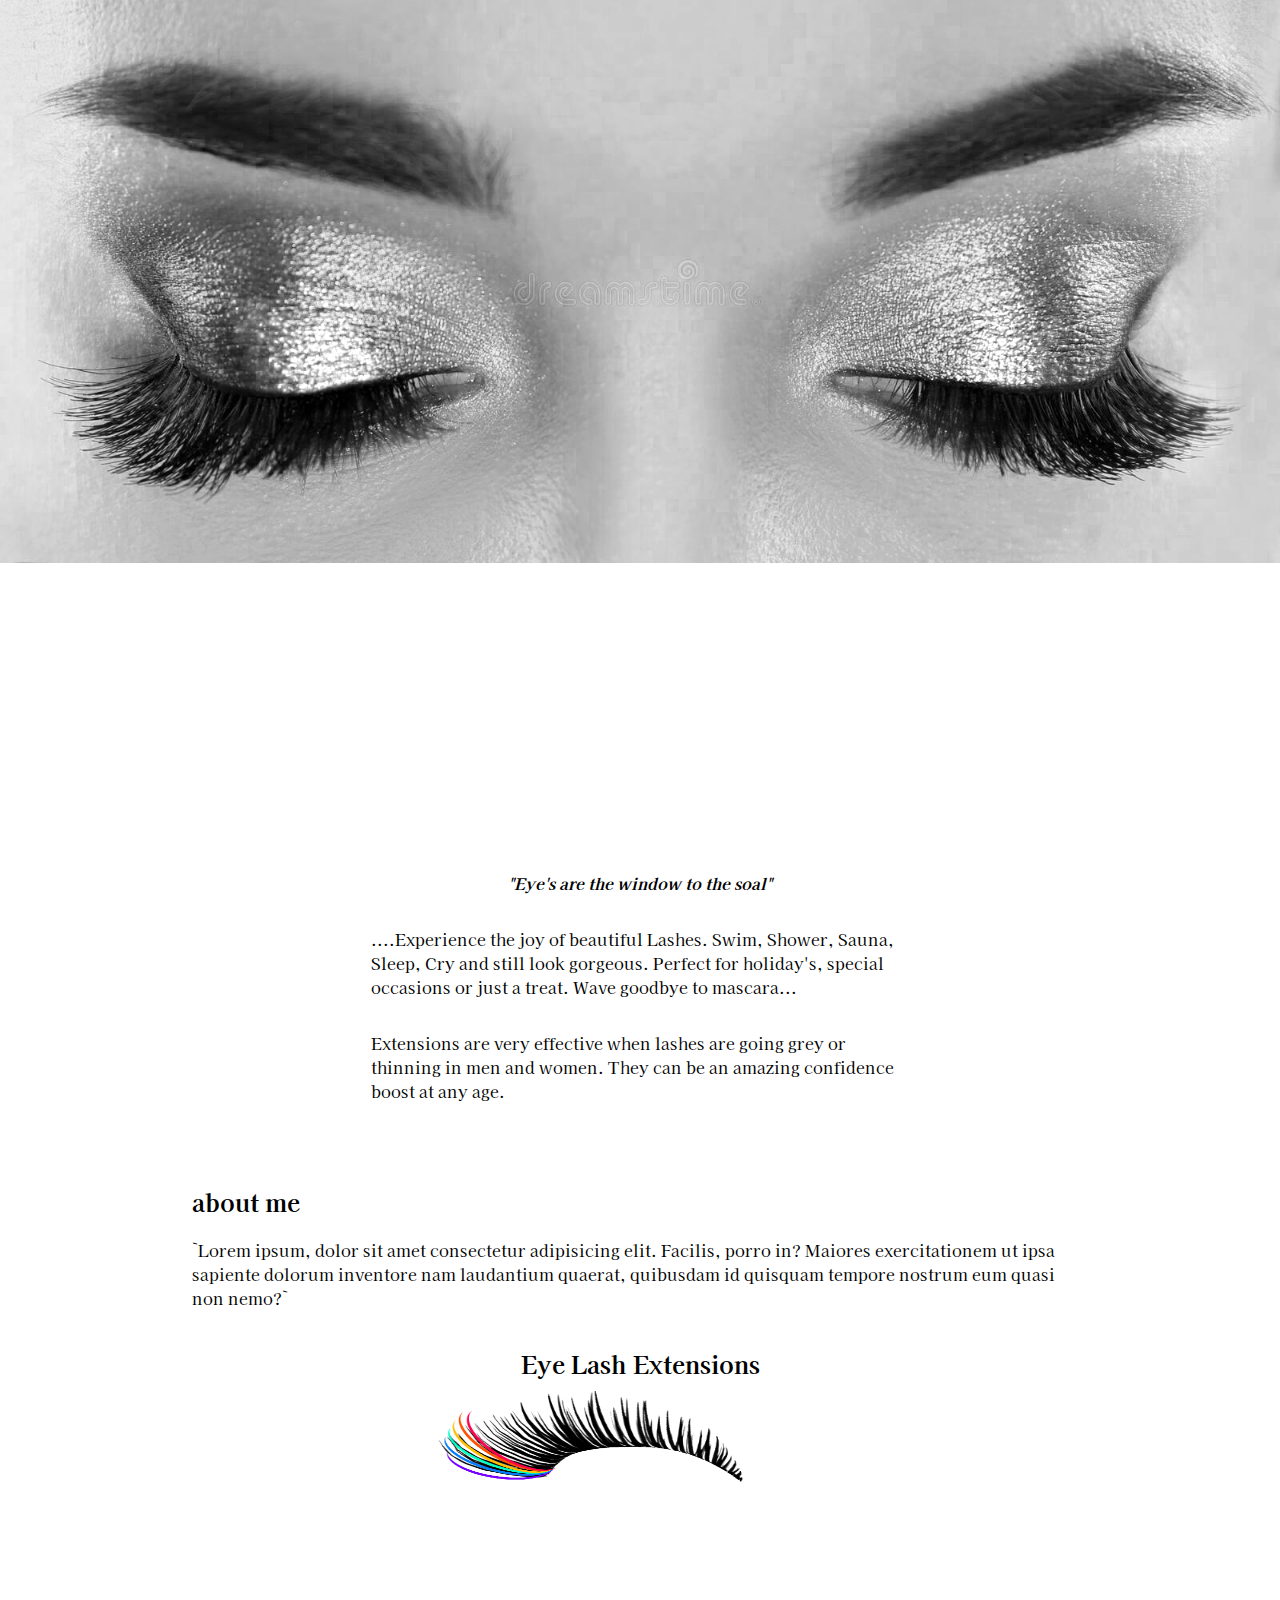
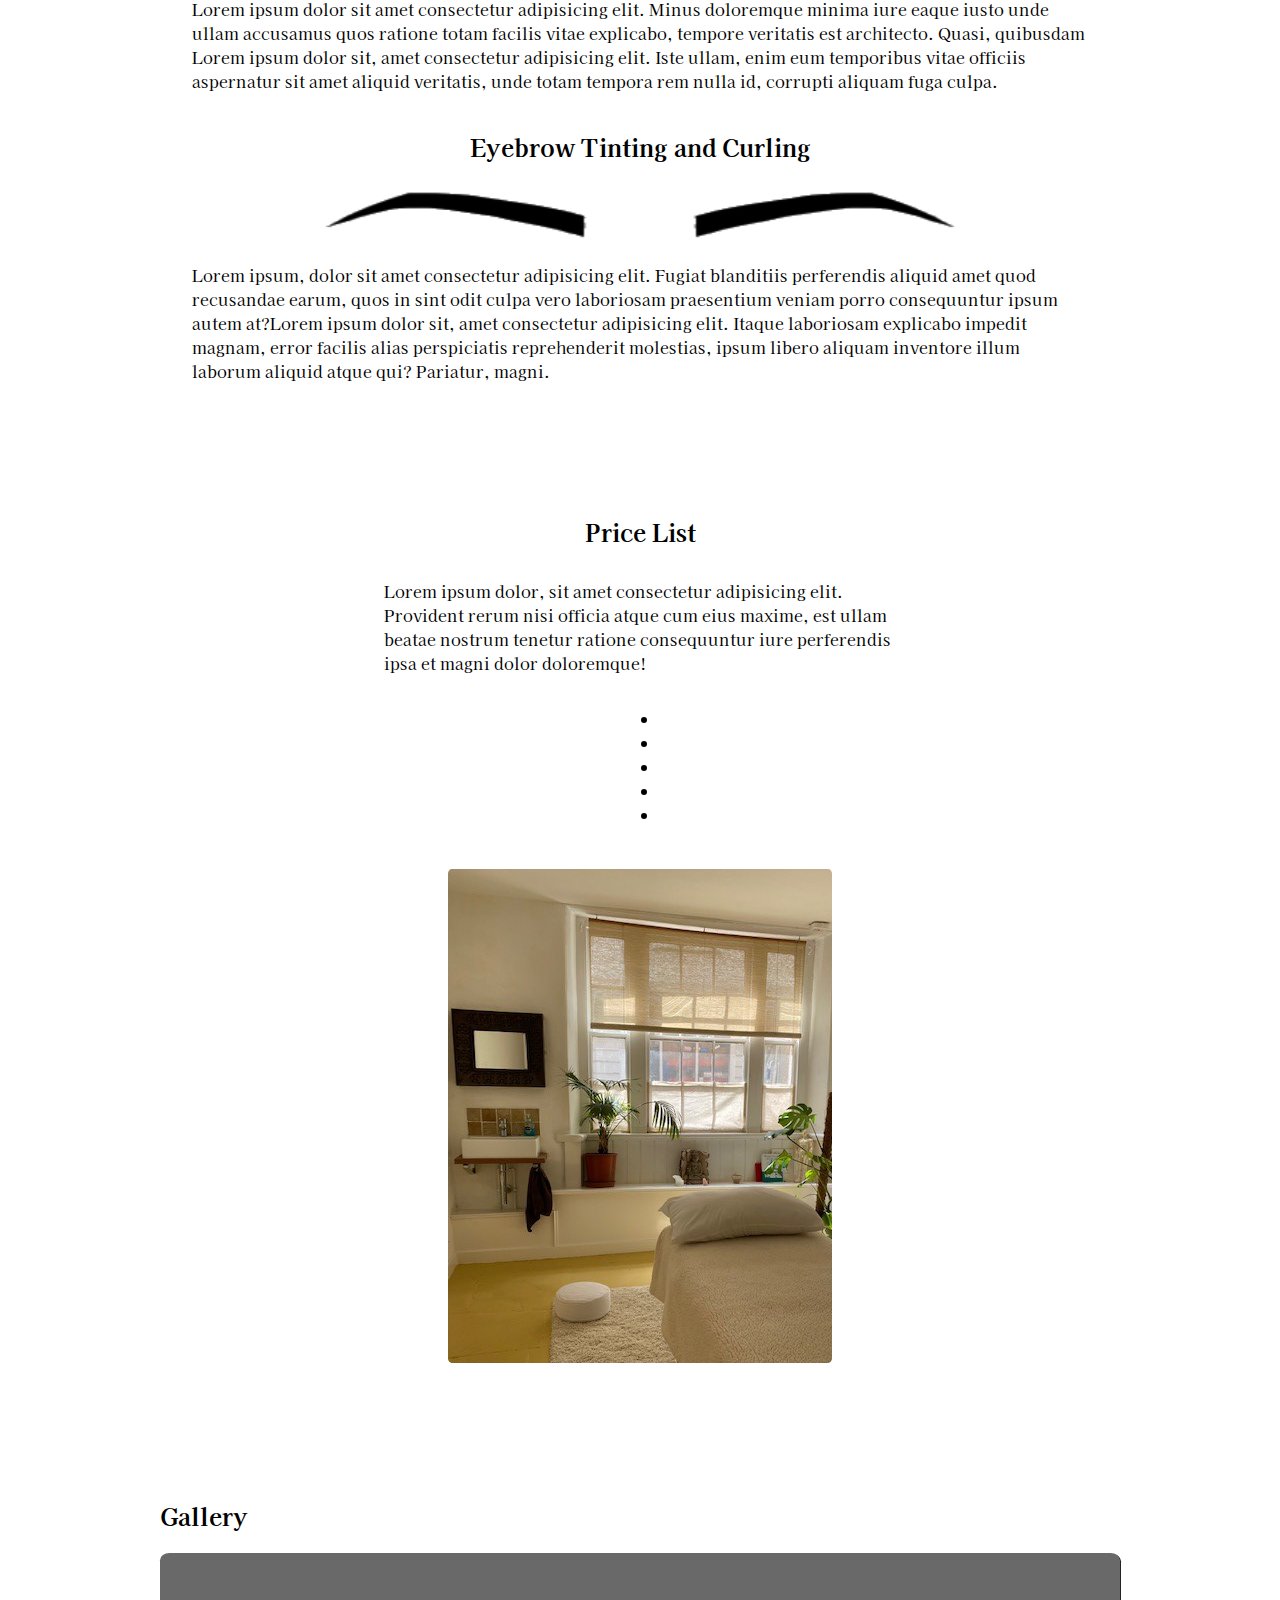
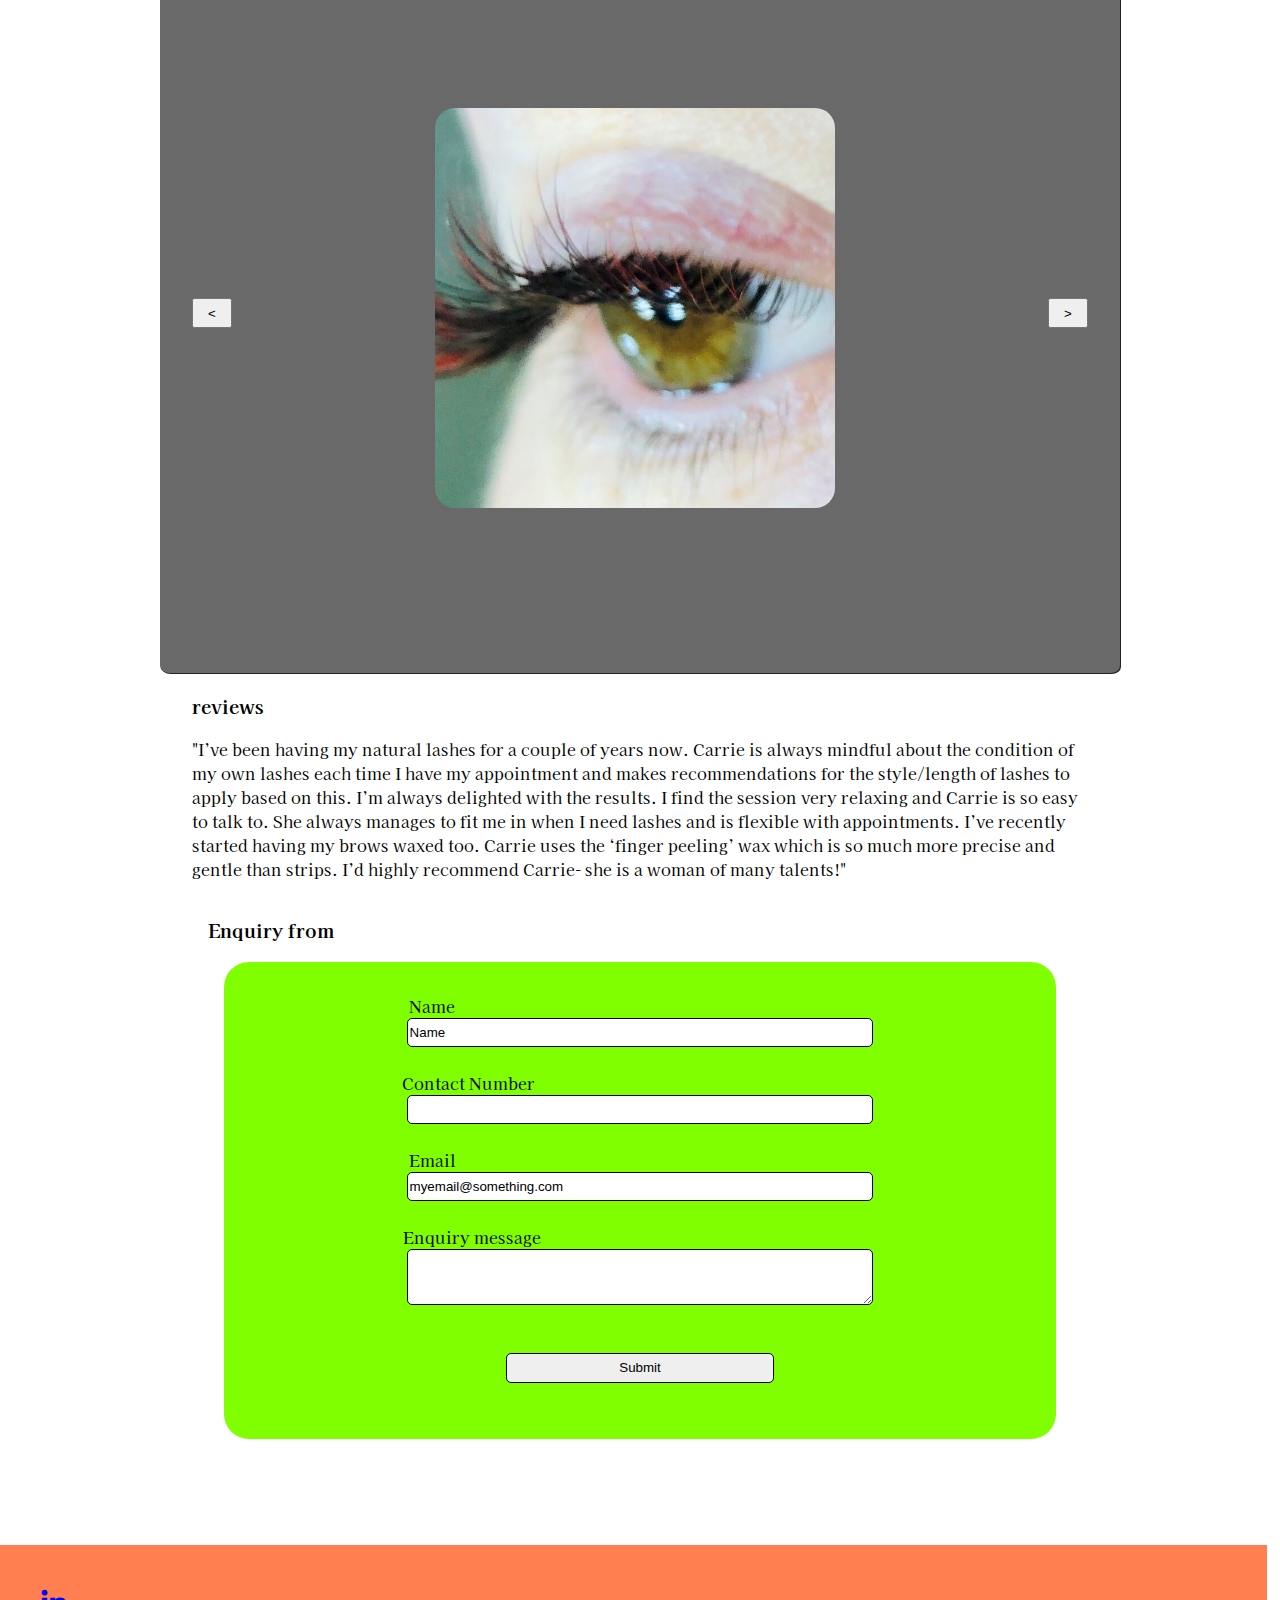
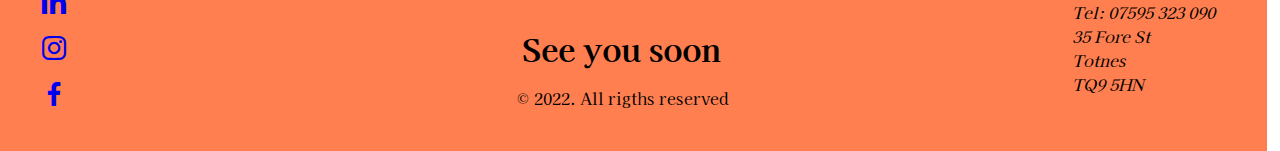
==== lashes site new edit/index.html @ 601c21b6 "Add files via upload" ====
<!DOCTYPE html>
<html lang="en">

<head>
    <meta charset="UTF-8">
    <meta http-equiv="X-UA-Compatible" content="IE=edge">
    <meta name="viewport" content="width=device-width, initial-scale=1.0">
    <title>Carries Lashes and Brows</title>
    <link href="style.css" rel="stylesheet" />
    <link href='https://cdn.jsdelivr.net/npm/boxicons@2.0.5/css/boxicons.min.css' rel='stylesheet'>


    <script src="script.js" alt="script" defer></script>

</head>

<body>
    <container class="conatiner">
        <nav id="nav-bar">           



                <div id="logo">
                    <img src="coloured lash w shadow crop.png" alt="logoImage" />
                </div>

                <h1>Carries Lashes and Brows</h1>

            

            <div id="menu">

                <div id="menu-icon">
                    <svg xmlns="http://www.w3.org/2000/svg" width="40" height="40" fill="currentColor"
                        class="bi bi-list" viewBox="0 0 16 16">
                        <path fill-rule="evenodd"
                            d="M2.5 12a.5.5 0 0 1 .5-.5h10a.5.5 0 0 1 0 1H3a.5.5 0 0 1-.5-.5zm0-4a.5.5 0 0 1 .5-.5h10a.5.5 0 0 1 0 1H3a.5.5 0 0 1-.5-.5zm0-4a.5.5 0 0 1 .5-.5h10a.5.5 0 0 1 0 1H3a.5.5 0 0 1-.5-.5z" />
                    </svg>
                </div>

                <div class="nav-menu" id="nav-menu">
                    <ul class="nav__list">
                        <li class="nav__item"><a href="#top" class="nav__link active">Top</a></li>
                        <li class="nav__item"><a href="#about" class="nav__link">About</a></li>
                        <li class="nav__item"><a href="#price-list" class="nav__link">Pricing</a></li>                         
                        <li class="nav__item"><a href="#lashes" class="nav__Link">Lashes</a></li>
                        <li class="nav__item"><a href="#brows" class="nav__Link">Brows</a></li>                        
                        <li class="nav__item"><a href="#gallery" class="nav__Link">Gallery</a></li>
                        <li class="nav__item"><a href="#reviews" class="nav__link">reviews</a></li>
                        <li class="nav__item"><a href="#contact" class="nav__link">Contact</a></li>
                    </ul>
                </div>
            </div>

        </nav>



        <div id="banner">
            <img src="Carries Lashes old edit files/young-woman-eyes.png" />
            <!-- <img src="youngWomanEyeColour.png" /> -->
        </div>



        <content id="content">

            <section id="intro">

                <p class="quote"><strong><em>"Eye's are the window to the soal"</em></strong></p>
                <p>....Experience the joy of beautiful Lashes. Swim, Shower, Sauna, Sleep, Cry and still look gorgeous.
                    Perfect
                    for holiday's, special occasions or just a treat. Wave goodbye to mascara...</p>
                <p>Extensions are very effective when lashes are going grey or thinning in men and women. They can be an
                    amazing
                    confidence boost at any age.</p>
            </section>

            <section id="about">
                <h2>about me</h2>
                <p>`Lorem ipsum, dolor sit amet consectetur adipisicing elit. Facilis, porro in? Maiores exercitationem
                    ut ipsa sapiente dolorum inventore nam laudantium quaerat, quibusdam id quisquam tempore nostrum eum
                    quasi non nemo?`</p>
            </section>

            <section id="lashes">
                <h2><b><strong>Eye Lash Extensions</strong></b></h2>
                <img src="colouredLashClearBack.png" alt="lashes">
                <p id="lashText">
                    Lorem ipsum dolor sit amet consectetur adipisicing elit. Minus doloremque minima iure eaque iusto unde ullam accusamus quos ratione totam facilis vitae explicabo, tempore veritatis est architecto. Quasi, quibusdam Lorem ipsum dolor sit, amet consectetur adipisicing elit. Iste ullam, enim eum temporibus vitae officiis aspernatur sit amet aliquid veritatis, unde totam tempora rem nulla id, corrupti aliquam fuga culpa.
                </p>
            </section>

            <section id="brows">
                <h2><b><strong>Eyebrow Tinting and Curling</strong></b></h2>
                <img src="eyeBrows.png" alt="eyeborws">
                <p id="browsText">Lorem ipsum, dolor sit amet consectetur adipisicing elit. Fugiat blanditiis perferendis aliquid amet quod recusandae earum, quos in sint odit culpa vero laboriosam praesentium veniam porro consequuntur ipsum autem at?Lorem ipsum dolor sit, amet consectetur adipisicing elit. Itaque laboriosam explicabo impedit magnam, error facilis alias perspiciatis reprehenderit molestias, ipsum libero aliquam inventore illum laborum aliquid atque qui? Pariatur, magni.</p>
            </section>

            <section id="price-list">
                <h2>Price List</h2>
                <p id="priceText">
                    Lorem ipsum dolor, sit amet consectetur adipisicing elit. Provident rerum nisi officia atque cum eius maxime, est ullam beatae nostrum tenetur ratione consequuntur iure perferendis ipsa et magni dolor doloremque!
                </p>
                <ul>
                    <li></li>
                    <li></li>
                    <li></li>
                    <li></li>
                    <li></li>
                </ul>

                <div id="image-div"></div>

            </section>

            <section id="gallery">

                <h2>Gallery</h2>

                <section class="gallery">


                    <button id="left">
                        < </button>

                            <button id="right">></button>

                            <dl class="slideshow">

                                <dt> <img src="slideShowImages/eye red lash.jpg" alt="Eye1"></dt>

                                <dt><img src="slideShowImages/eyes .jpg" alt="Eye2"></dt>

                                <dt><img src="slideShowImages/FullSizeRender.jpg" alt="eye3"></dt>

                                <dt><img src="slideShowImages/IMG_2978 2.jpg" alt="Eye4"></dt>

                                <dt><img src="slideShowImages/IMG_6866.jpeg" alt="eye5"></dt>

                                <dt><img src="slideShowImages/IMG_6871.png" alt="eye6"></dt>

                                <dt><img src="slideShowImages/IMG_6882.jpeg" alt="eye7"></dt>

                                <dt><img src="slideShowImages/IMG_6898.jpeg" alt="eye8"></dt>

                                <dt><img src="slideShowImages/iStock-515272999.jpg" alt="eye9"></dt>

                                <dt><img src="slideShowImages/iStock-499780376.jpg" alt="eye10"></dt>
                            </dl>
                </section>
            </section>


            <section id="reviews">
                <h3>reviews</h3>
                <p>"I’ve been having my natural lashes for a couple of years now. Carrie is always mindful about the
                    condition of my own lashes each time I have my appointment and makes recommendations for the
                    style/length of lashes to apply based on this. I’m always delighted with the results. I find the
                    session very relaxing and Carrie is so easy to talk to. She always manages to fit me in when I need
                    lashes and is flexible with appointments. I’ve recently started having my brows waxed too. Carrie
                    uses the ‘finger peeling’ wax which is so much more precise and gentle than strips. I’d highly
                    recommend Carrie- she is a woman of many talents!" </p>
            </section>

            <section id="contact">
                <h3>Enquiry from</h3>
                <form>
                    <label class="label" for="name">Name</label>
                    <input class="input" type="text" id="name" value="Name"><br>
                    <label class="label" id="number" for="contact-number"> Contact Number</label>
                    <input class="input" type="number" id="tel"><br>
                    <label class="label" for="email">Email</label>
                    <input class="input" type="email" id="email" value="myemail@something.com"><br>
                    <label class="label" id="textBox" for="message"> Enquiry message</label>
                    <textarea class="input" id="message" type="text"
                        value="Please let me know which products you would are interested in here"></textarea><br><br>

                    <input id="form-submit" type="submit" value="Submit"><br>
                </form>

            </section>

        </content>

        <footer>

            <div id="footer-social">
                <a href="https://www.linkedin.com/in/mattie-clark-6515231a/" target="_blank" rel="noopener noreferer"
                    class="footer__icon"><i id="linkin" class='bx bxl-linkedin'></i></a>
                <a href="https://www.instagram.com/mclarkfrontend/" target="_blank" rel="noopener noreferer"
                    class="footer__icon"><i class='bx bxl-instagram'></i></a>
                <a href="https://github.com/mattieclark" target="_blank" rel="noopener noreferer"
                    class="footer__icon"><i class='bx bxl-facebook'></i></a>
            </div>

            <p id="footer-message"><b>See you soon</b></p>

            <p id="footer-contact"><em>Tel: 07595 323 090 <br> 35 Fore St <br> Totnes<br> TQ9 5HN</em> </p>

            <p id="footer-copy">&#169; 2022. All rigths reserved</p>

        </footer>

    </container>

</body>

</html>
---- lashes site new edit/style.css ----
@import url('https://fonts.googleapis.com/css2?family=Dancing+Script:wght@700&family=Kaisei+Opti:wght@700&family=Outfit:wght@400;700&display=swap');
@import url('http://fonts.cdnfonts.com/css/vogue');

@keyframes reveal {
    from {transform: translateY(-20vh);}
    to {transform: translateY(0vh);}
}

html {
    scroll-behavior: smooth;
}

body {
    margin:0;
    z-index: -1;
    font-family: 'Kaisei Opti', serif;
    
}

.container {    
    width: 100vw;   
    top:0px;
    left:0px; 
    overflow: hidden;
    display: flex;
    flex-direction: column;
    
       
}

#content {
    position: relative;
    top:90vh;
}

h1 {
    position: relative;
    /* width: 100vw;
    height:16vh; */
    left:-150px;
    font-family: 'Vogue', sans-serif;
    font-size: 4.5rem;
    font-weight: 500;
    color:rgb(119, 249, 152);
    mix-blend-mode: screen;
}

/* #title-img {
    background-image: url(YoungWomannewTestEdit.png);
    position: relative;
    object-position: 25% 50%;
} */

#nav-bar{      
    width: 99vw;
    height: 15vh;
    padding: 0.5em;    
    position: sticky;
    top:0vh;    
    left:0; 
    background-color: rgb(37, 37, 37);
    display: flex;
    flex-direction: row;    
    align-items: center;
    z-index: 1;
    box-shadow: 0 1px 2px rgb(41, 40, 40);
    display:none;
      
    
}

/* #title-background img {
    width:100vw;
    height:25vh;
    position: absolute;
    object-fit: cover;
    transform: translateY(-90px);
    z-index: -1;
    
    
} */

#nav-bar.active {
    display: flex;
    animation: reveal 0.5s;
}

#logo img {
    width: 30%;
    height:auto;   
}

#menu-icon {
   position: absolute;
   top: 30px;
   right:50px;
   color: whitesmoke;
}


#banner img {
    position: absolute;
    top:0vh;
    width: 100vw;
    height: auto;
    
}

#menu:hover .nav-menu {
    display: flex;
    flex-direction: column;
    justify-content: center;

}

.nav-menu {
    display: none;
    position: absolute;    
    top: 50px;
    right: 60px;
    width: 12vw;
    height:40vh;
    padding: 5px;
    background-color:rgb(188, 188, 188);
    border-radius: 10px;
    box-shadow: 1px 2px rgb(33, 48, 37);
    opacity: 85%;    
}


.nav__list li {
    list-style: none;
}

.nav__list a {
    text-decoration: none;
    color: rgb(255, 255, 255);
    font-size: large;
}

.nav__list a:hover {
    color: blueviolet;
    font-size: larger;
    transition: 0.2s; 
}

content {
    padding-left: 15vw;
    padding-right: 15vw;
    display: flex;
    flex-direction: column;
    align-items: center;
}

#intro {
    padding: 5% 20%;
    display: flex;
    flex-direction: column;
    align-items: center;

}

#lashes {
    display: flex;
    flex-direction: column;
    align-items: center;
}

#lashes img {
    position: relative;
    width:25vw;
    height:20vh;
    top: -20px;
    left: -50px;
}

#brows {
    display: flex;
    flex-direction: column;
    align-items: center;
}

#brows img {
    width:50vw;
    height: 7vh;
}

#price-list {
    position: relative;
    width: 40vw;
    height:100vh;
    margin: 10%;
    display: flex;
    flex-direction: column;
    align-items: center;
    justify-content: space-between;
    /* background-image: url(bliss-room.png);
    object-fit: cover;
    border-radius: 1%; */
}

#price-list h2 {
    position: relative;
    top:5px;
}

#image-div {
    width: 30vw;
    height:80vh;
    margin: 5%;
    background-image: url(bliss-room.png);
    object-fit: cover;
    border-radius: 1%;
}

.gallery {
    width: 75vw;
    height: 80vh;
    display: flex;
    align-items: center;
    justify-content: center;
    background-color: dimgray;
    border-radius: 1%;
    box-shadow: 1px 1px rgb(36, 34, 32);
    z-index: -1;
}

.slideshow {
    width:410px;
    height:410px;
    display: block;
}

.slideshow img {
    position: absolute;
    height: 400px;
    width: 400px;
    object-fit: cover;
    border-radius: 5%;
}



.slideshow>* {
    opacity: 0;
    transition: opacity 2s;
}

.slideshow>*.active {
    opacity: 1;
}

button {
    height:30px;
    width: 40px;
}

#left {
    position: absolute;
    left:15vw;
}

#right {
    position: absolute;
    right:15vw;
}

/* #contact {
    width:100%;
    height:auto;
    padding: 2rem 2rem;
    margin: 1rem;
    background-color: chartreuse;
    border-radius: 50px 5px;
}  */

form {
    display: flex;
    flex-direction: column;
    /* justify-content: center; */
    align-items: center;
    width:60vw;
    height:auto;
    padding: 2rem 2rem;
    margin: 1rem;
    background-color: chartreuse;
    border-radius: 25px 25px;
}

.label {
    position: relative;
    left:-13rem;
}

#number {
    position: relative;
    left:-10.75rem;
}

#textBox {
    position: relative;
    left: -10.5rem;
}

.input {
    width:60%;
    height: 25px;
    border: 1px solid black;
    border-radius: 5px;
}

#message {
    height:50px;
}

#form-submit {
    width:35%;
    height:30px;
    border-radius: 5px;
    border: 1px solid black;
}


footer {
    position: relative;
    bottom:-100vh;
    width: 93vw;
    height: 20vh;
    padding-top: 1%;
    padding-bottom: 1%;
    padding-left: 3%;
    padding-right: 3%;
    display: flex;
    flex-direction: row;
    justify-content: space-between;
    align-items: center;
    background-color: coral;
}

#footer-social {
    position: relative;
    display: flex;
    flex-direction: column;   
    
} 

.footer__icon {
    font-size: 2rem;
}

.footer__icon:hover {
    transform: scale(120%);
    transition: 0.5s;
}

#footer-message {
    position: relative;
    left:250px;
    font-size: 2rem;
    
}

#footer-contact {
    position: relative;
    right:-400px;
}


#footer-copy{
    position: relative;
    bottom: -50px;
    left:-500px;
}
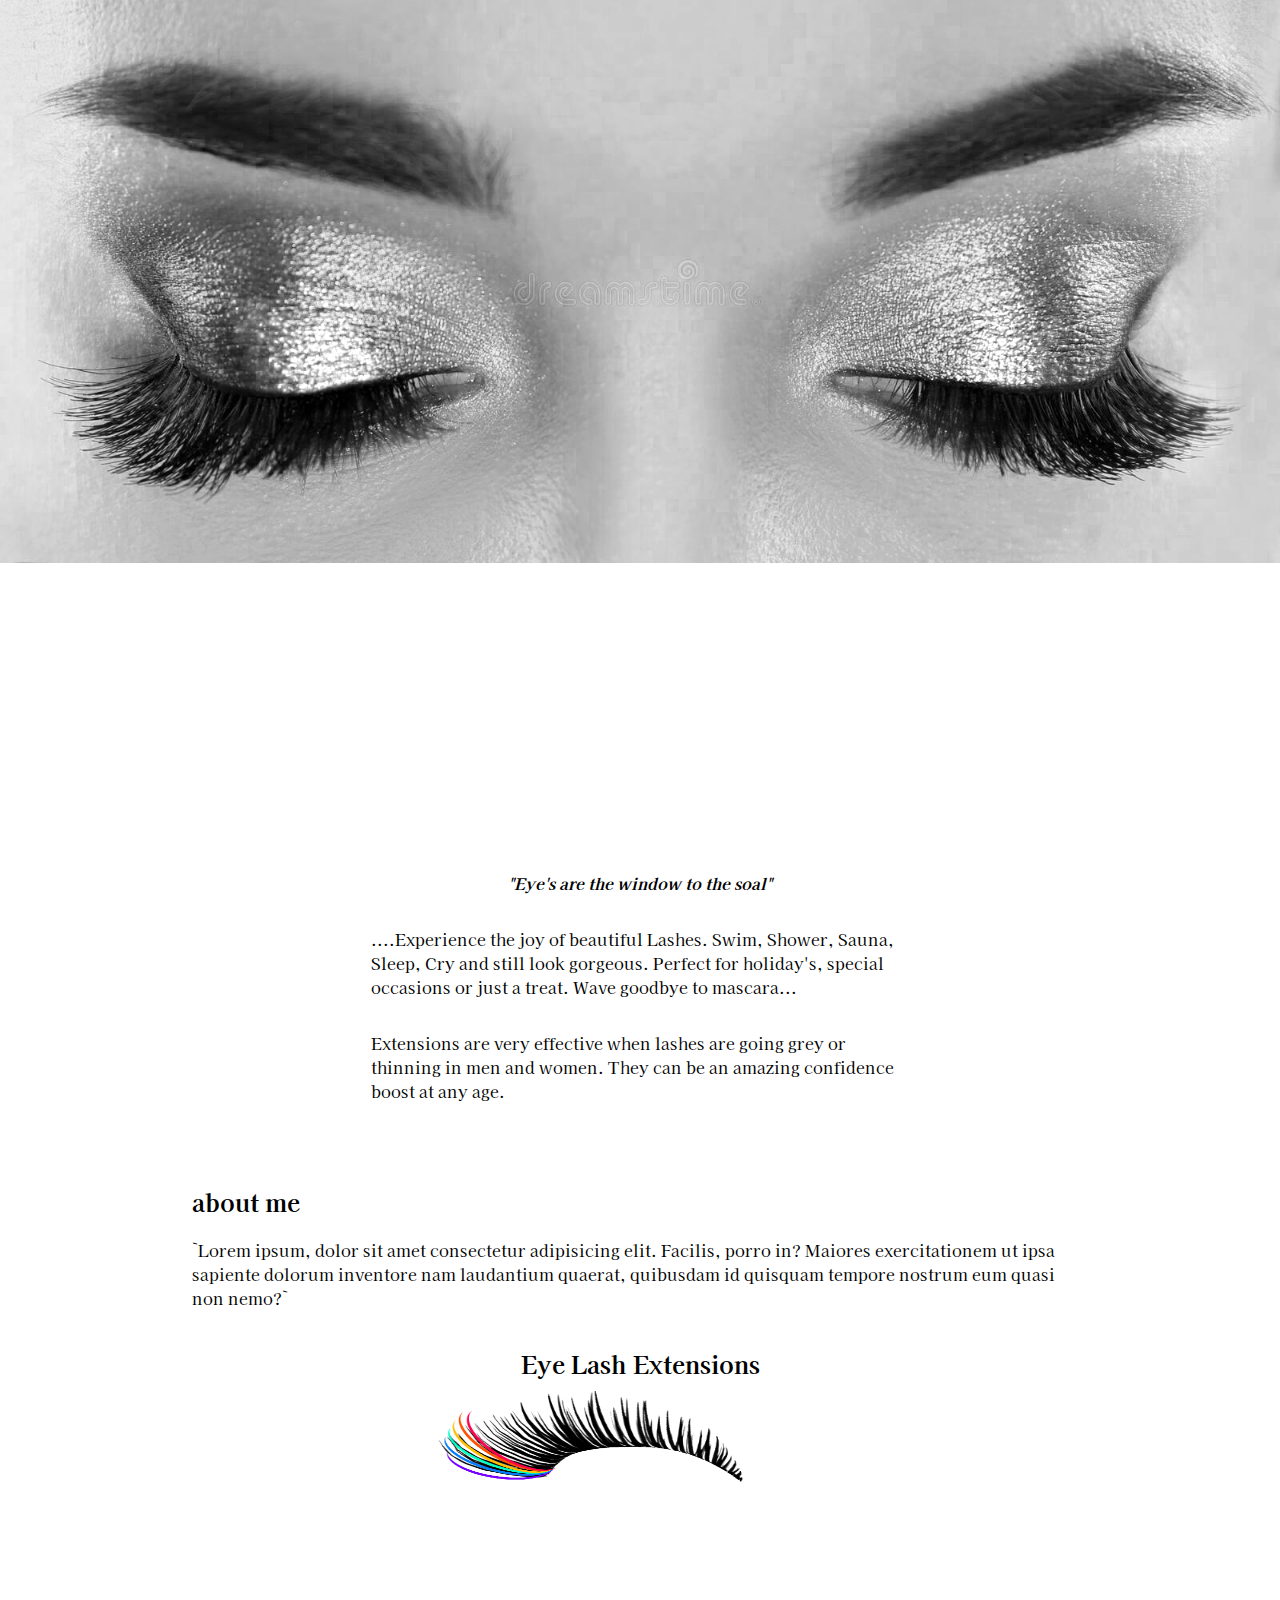
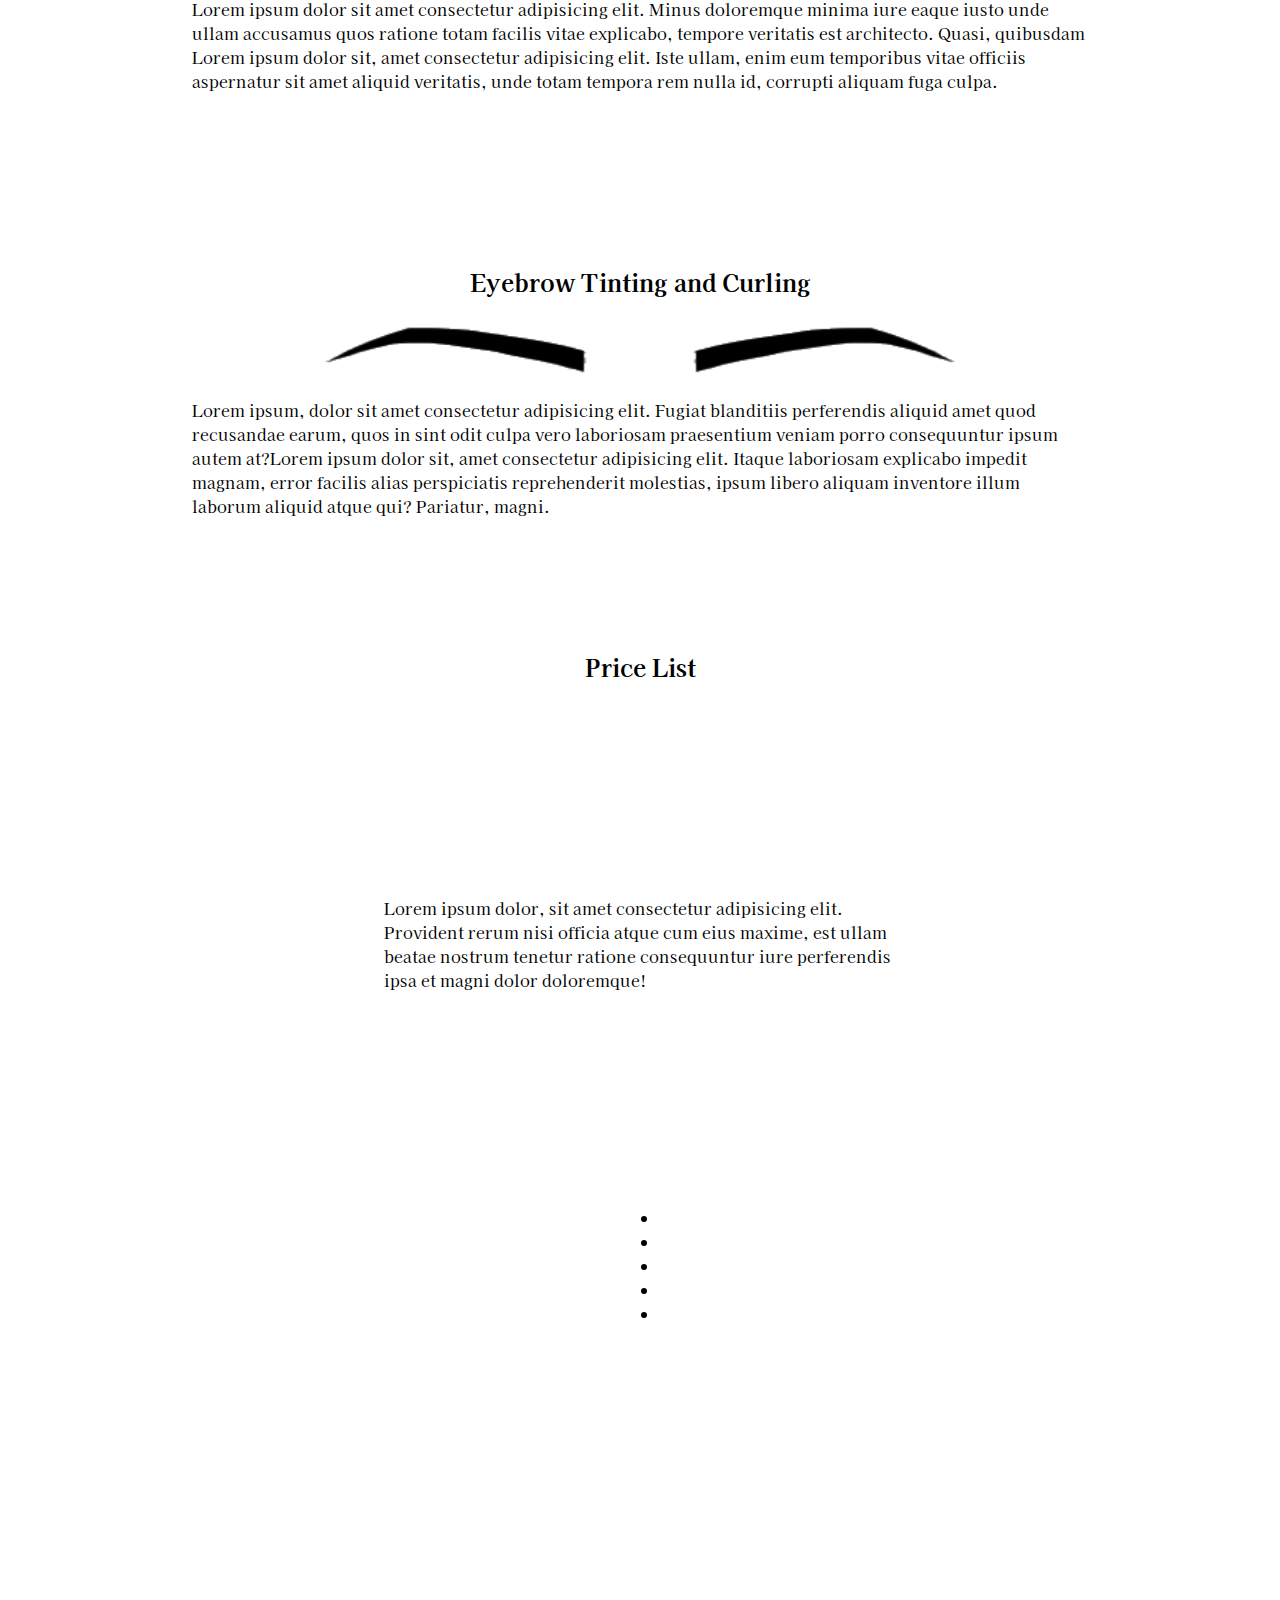
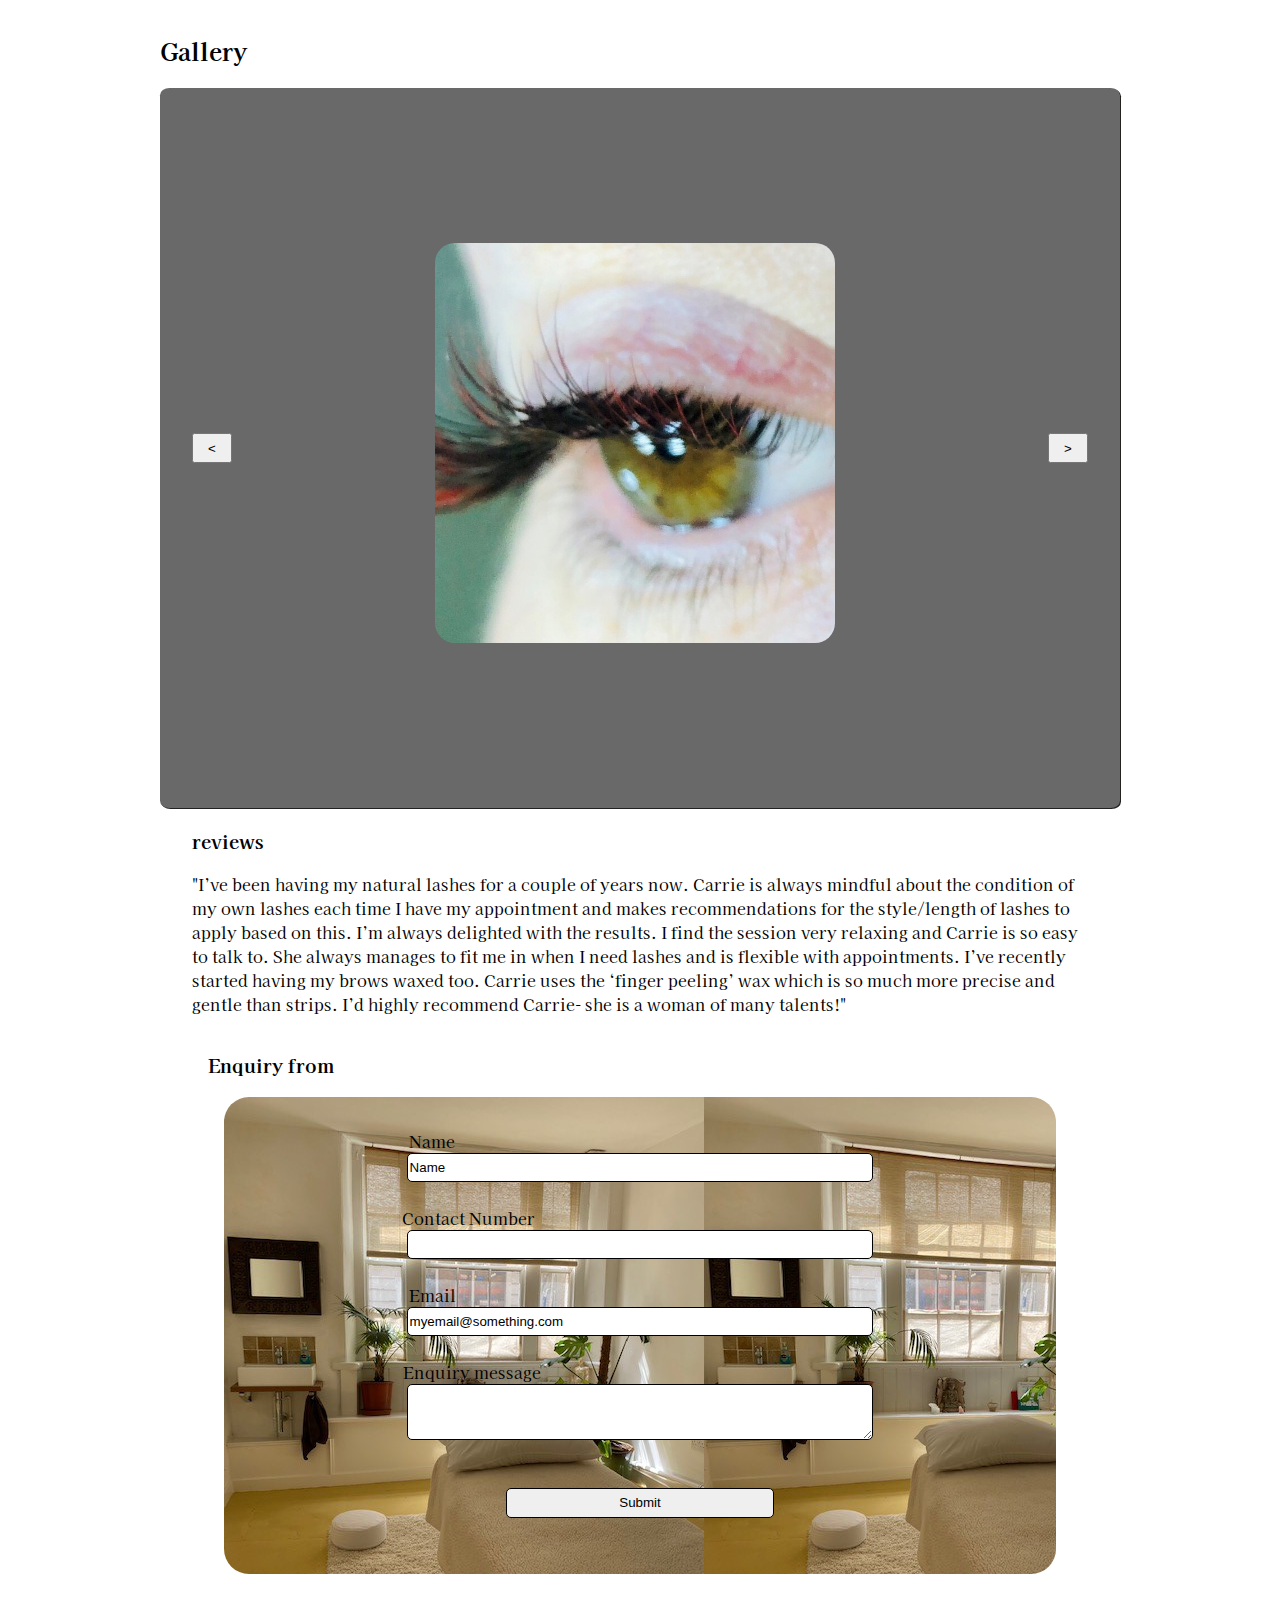
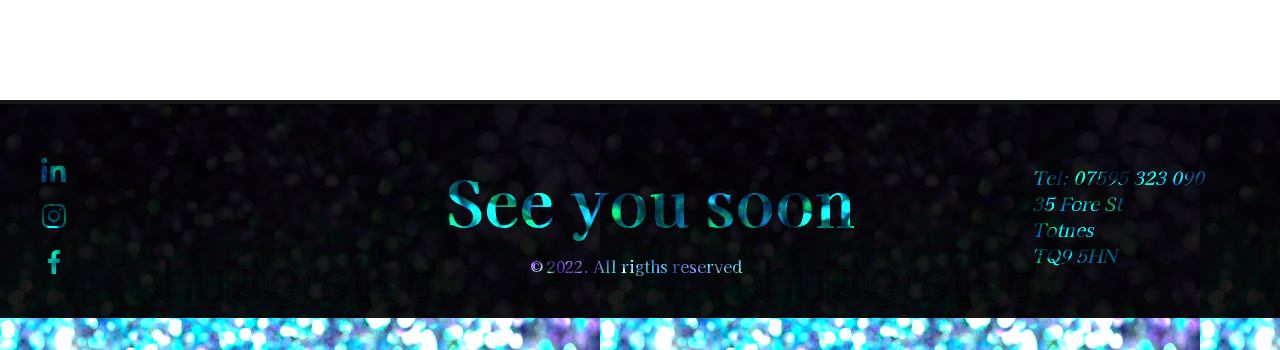
==== commit c9d11060: "working template" ====
--- a/lashes site new edit/index.html
+++ b/lashes site new edit/index.html
@@ -21,8 +21,9 @@
 
 
                 <div id="logo">
-                    <img src="coloured lash w shadow crop.png" alt="logoImage" />
+                    <img src="pageImages/coloured lash w shadow crop.png lash w shadow crop.png" alt="logoImage" />
                 </div>
+
 
                 <h1>Carries Lashes and Brows</h1>
 
@@ -57,7 +58,7 @@
 
 
         <div id="banner">
-            <img src="Carries Lashes old edit files/young-woman-eyes.png" />
+            <img src="pageImages/young-woman-eyes.png" />
             <!-- <img src="youngWomanEyeColour.png" /> -->
         </div>
 
@@ -85,7 +86,7 @@
 
             <section id="lashes">
                 <h2><b><strong>Eye Lash Extensions</strong></b></h2>
-                <img src="colouredLashClearBack.png" alt="lashes">
+                <img src="pageImages/colouredLashClearBack.png" alt="lashes">
                 <p id="lashText">
                     Lorem ipsum dolor sit amet consectetur adipisicing elit. Minus doloremque minima iure eaque iusto unde ullam accusamus quos ratione totam facilis vitae explicabo, tempore veritatis est architecto. Quasi, quibusdam Lorem ipsum dolor sit, amet consectetur adipisicing elit. Iste ullam, enim eum temporibus vitae officiis aspernatur sit amet aliquid veritatis, unde totam tempora rem nulla id, corrupti aliquam fuga culpa.
                 </p>
@@ -93,7 +94,7 @@
 
             <section id="brows">
                 <h2><b><strong>Eyebrow Tinting and Curling</strong></b></h2>
-                <img src="eyeBrows.png" alt="eyeborws">
+                <img src="pageImages/eyeBrows.png" alt="eyeborws">
                 <p id="browsText">Lorem ipsum, dolor sit amet consectetur adipisicing elit. Fugiat blanditiis perferendis aliquid amet quod recusandae earum, quos in sint odit culpa vero laboriosam praesentium veniam porro consequuntur ipsum autem at?Lorem ipsum dolor sit, amet consectetur adipisicing elit. Itaque laboriosam explicabo impedit magnam, error facilis alias perspiciatis reprehenderit molestias, ipsum libero aliquam inventore illum laborum aliquid atque qui? Pariatur, magni.</p>
             </section>
 
@@ -185,6 +186,8 @@
 
         <footer>
 
+            <div id="mixEffect">
+
             <div id="footer-social">
                 <a href="https://www.linkedin.com/in/mattie-clark-6515231a/" target="_blank" rel="noopener noreferer"
                     class="footer__icon"><i id="linkin" class='bx bxl-linkedin'></i></a>
@@ -200,6 +203,8 @@
 
             <p id="footer-copy">&#169; 2022. All rigths reserved</p>
 
+        </div>
+
         </footer>
 
     </container>
--- a/lashes site new edit/style.css
+++ b/lashes site new edit/style.css
@@ -34,15 +34,19 @@
 }
 
 h1 {
-    position: relative;
-    /* width: 100vw;
-    height:16vh; */
-    left:-150px;
+    position: absolute;
+    width: 100vw;
+    height:13vh;
+    text-align: center;
+    left:0px;
+    padding-top: 2rem;
     font-family: 'Vogue', sans-serif;
     font-size: 4.5rem;
     font-weight: 500;
-    color:rgb(119, 249, 152);
-    mix-blend-mode: screen;
+    color:white;
+    background: rgb(30, 30, 30);
+    mix-blend-mode: multiply;
+    
 }
 
 /* #title-img {
@@ -58,9 +62,11 @@
     position: sticky;
     top:0vh;    
     left:0; 
-    background-color: rgb(37, 37, 37);
-    display: flex;
-    flex-direction: row;    
+    background-image: url(pageImages/glitterBanner.png);
+    background-position: center;
+    object-fit: fill;
+    display: flex;
+    flex-direction: row;     
     align-items: center;
     z-index: 1;
     box-shadow: 0 1px 2px rgb(41, 40, 40);
@@ -86,8 +92,12 @@
 }
 
 #logo img {
-    width: 30%;
-    height:auto;   
+    position: relative;
+    left:10px;
+    width: 7vw;
+    height:auto; 
+    z-index: 2;
+      
 }
 
 #menu-icon {
@@ -175,6 +185,7 @@
 }
 
 #brows {
+    padding-top: 15vh;
     display: flex;
     flex-direction: column;
     align-items: center;
@@ -194,9 +205,7 @@
     flex-direction: column;
     align-items: center;
     justify-content: space-between;
-    /* background-image: url(bliss-room.png);
-    object-fit: cover;
-    border-radius: 1%; */
+    
 }
 
 #price-list h2 {
@@ -204,14 +213,7 @@
     top:5px;
 }
 
-#image-div {
-    width: 30vw;
-    height:80vh;
-    margin: 5%;
-    background-image: url(bliss-room.png);
-    object-fit: cover;
-    border-radius: 1%;
-}
+
 
 .gallery {
     width: 75vw;
@@ -275,15 +277,17 @@
 }  */
 
 form {
-    display: flex;
-    flex-direction: column;
-    /* justify-content: center; */
+    position: relative;
+    display: flex;
+    flex-direction: column;
     align-items: center;
     width:60vw;
     height:auto;
     padding: 2rem 2rem;
     margin: 1rem;
     background-color: chartreuse;
+    background-image: url(pageImages/bliss-room.png);
+    object-fit: cover;
     border-radius: 25px 25px;
 }
 
@@ -324,9 +328,29 @@
 footer {
     position: relative;
     bottom:-100vh;
-    width: 93vw;
+    width: 100vw;
+    height: 30vh;
+    /* padding-top: 2%;
+    padding-bottom: 1%;
+    padding-left: 3%;
+    padding-right: 3%; */
+    /* display: flex;
+    flex-direction: row;
+    justify-content: space-between;
+    align-items: center; */
+    background-image: url(pageImages/glitterBanner.png);
+    object-fit: fill;
+    /* background-color: coral; */
+    filter: brightness(200%);
+    overflow: hidden;
+}
+
+#mixEffect {
+    position: relative;
+    bottom:-20px;
+    width: 94%;
     height: 20vh;
-    padding-top: 1%;
+    padding-top: 2%;
     padding-bottom: 1%;
     padding-left: 3%;
     padding-right: 3%;
@@ -334,7 +358,9 @@
     flex-direction: row;
     justify-content: space-between;
     align-items: center;
-    background-color: coral;
+    background-color: rgb(12, 12, 12);
+    mix-blend-mode: multiply;
+    
 }
 
 #footer-social {
@@ -345,7 +371,12 @@
 } 
 
 .footer__icon {
+    /* width:100%;
+    height:100%; */
     font-size: 2rem;
+    color:  rgb(1, 255, 162);
+    /* background: black;
+    mix-blend-mode: multiply; */
 }
 
 .footer__icon:hover {
@@ -355,14 +386,23 @@
 
 #footer-message {
     position: relative;
+    top: -1rem;
+    text-align: center;
     left:250px;
-    font-size: 2rem;
+    font-size: 4rem;
+    /* background-color: black; */
+    color: rgb(1, 255, 162);
+    mix-blend-mode:difference;
     
 }
 
 #footer-contact {
     position: relative;
-    right:-400px;
+    right:-300px;
+    font-size: 1.15rem;
+    /* background-color: black; */
+    color:  rgb(1, 255, 162);
+    /* mix-blend-mode: multiply; */
 }
 
 
@@ -370,6 +410,9 @@
     position: relative;
     bottom: -50px;
     left:-500px;
-}
-
-
+    /* background-color: black; */
+    color: white;
+    /* mix-blend-mode: multiply; */
+} 
+
+
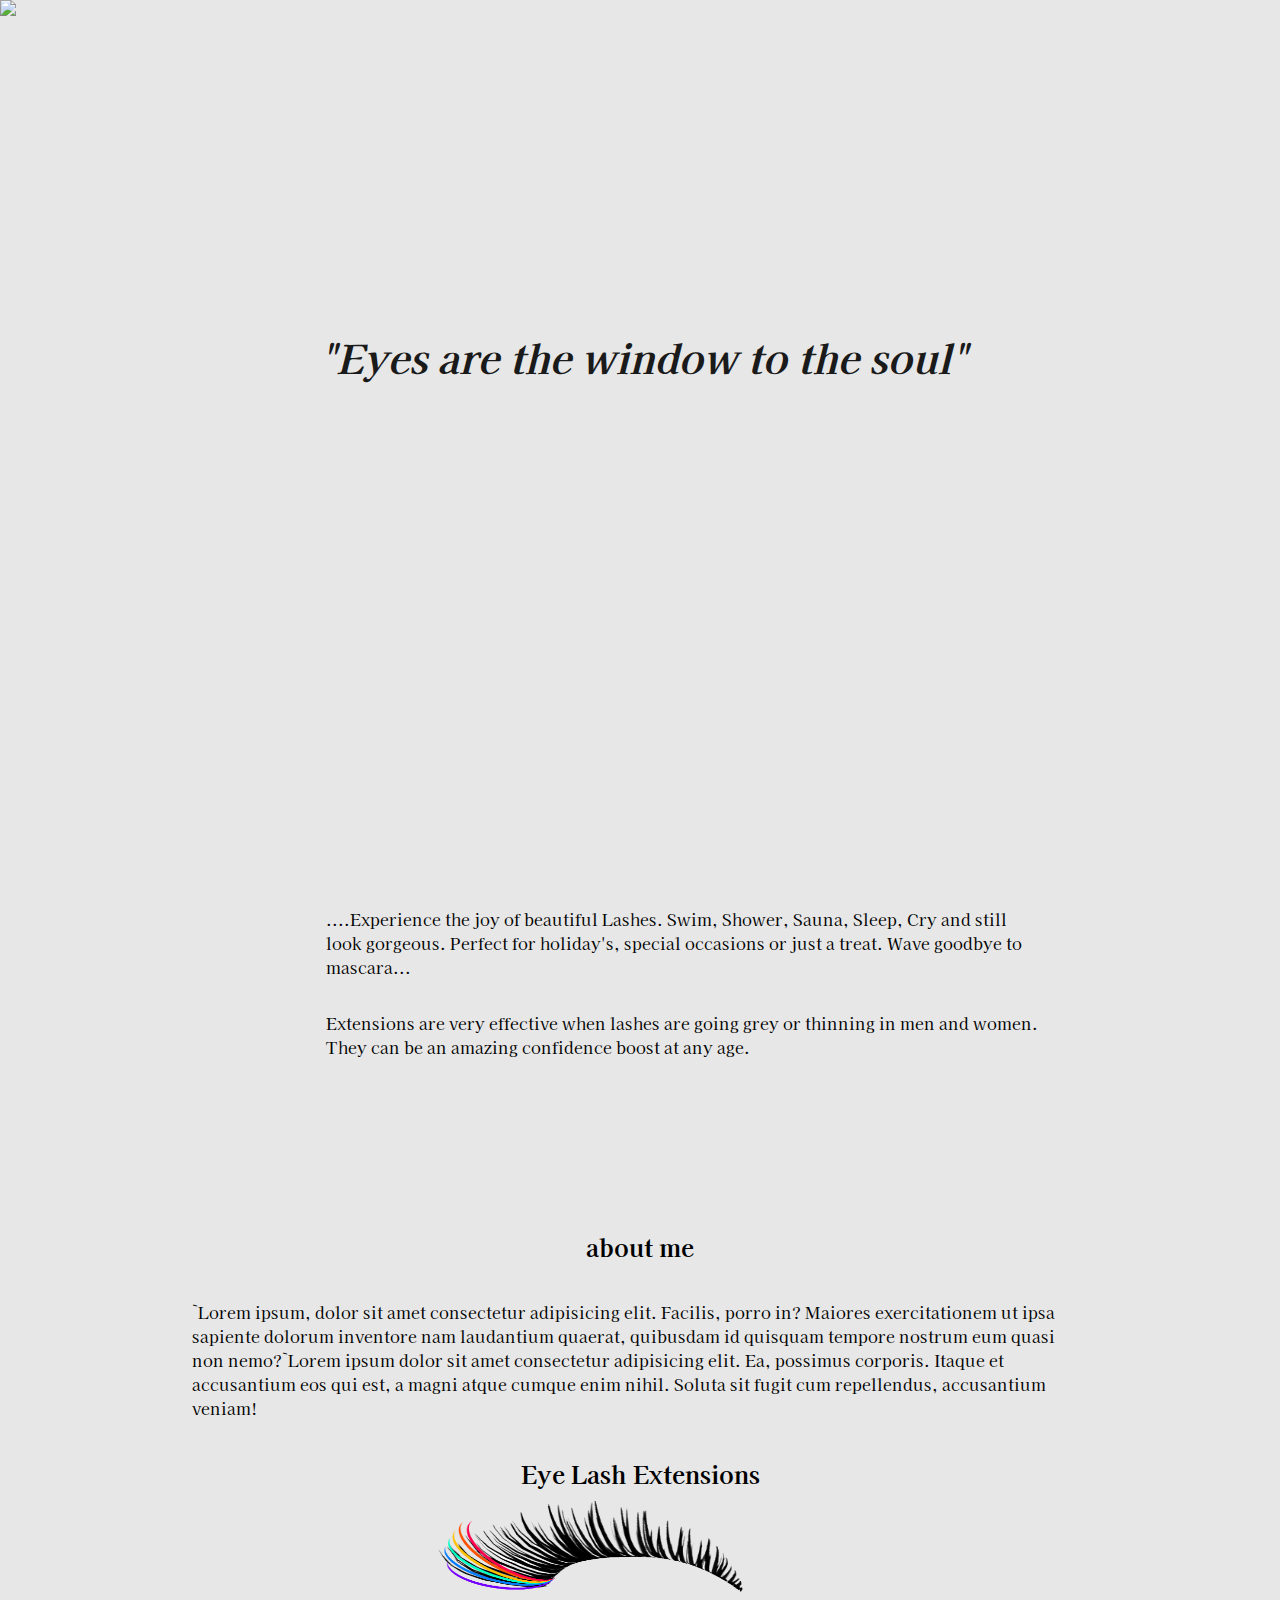
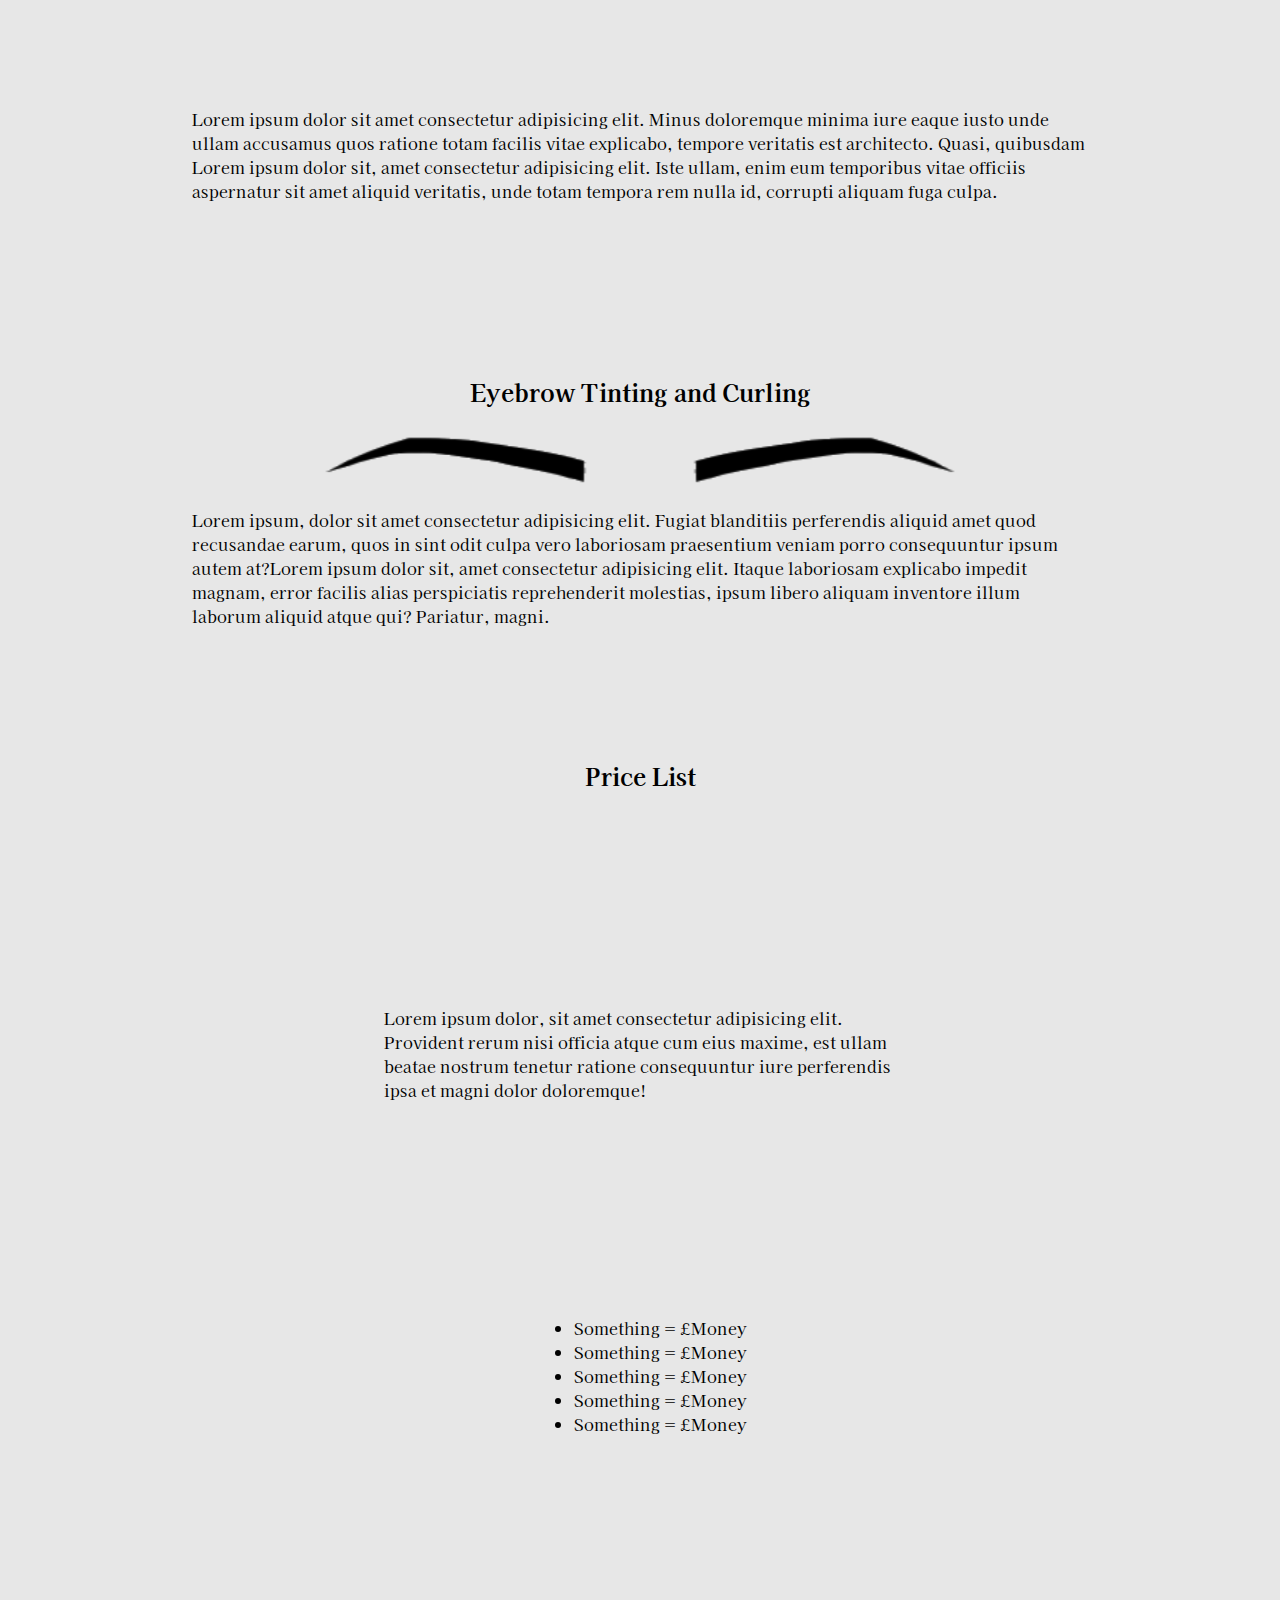
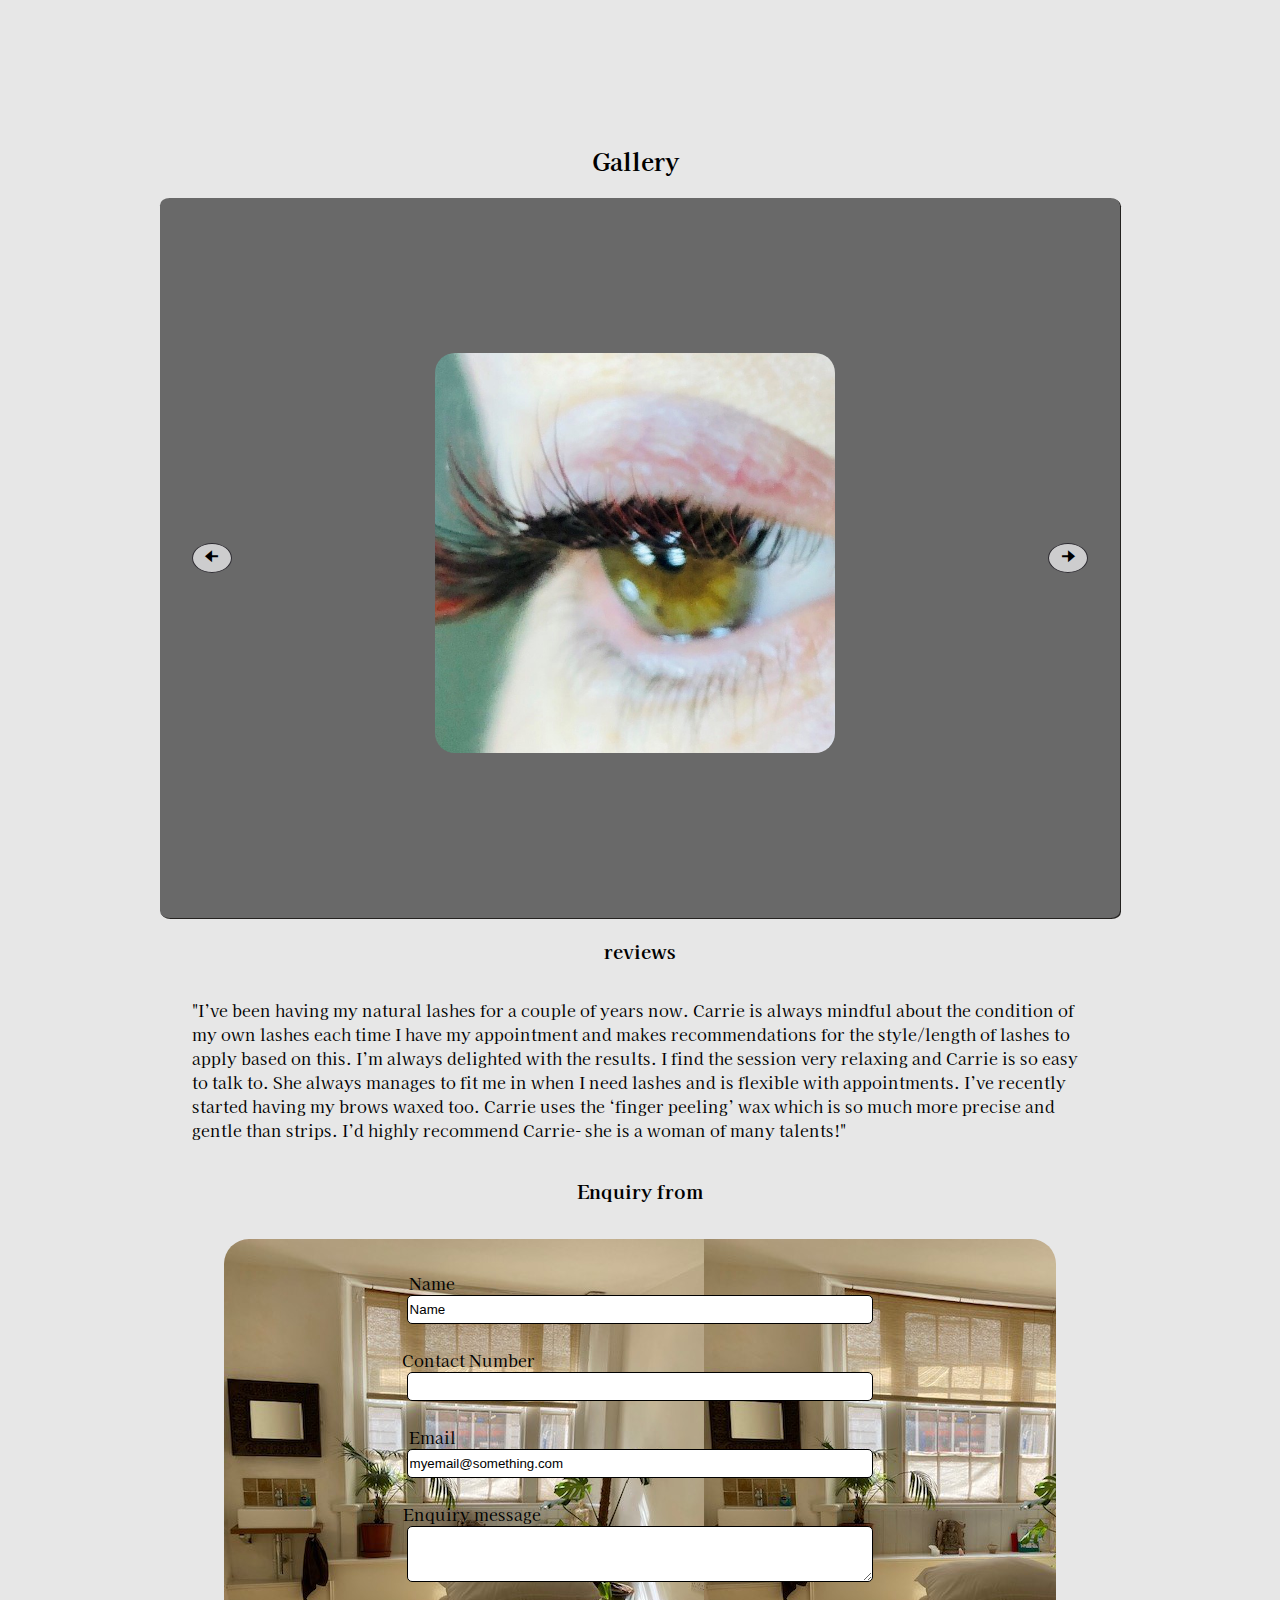
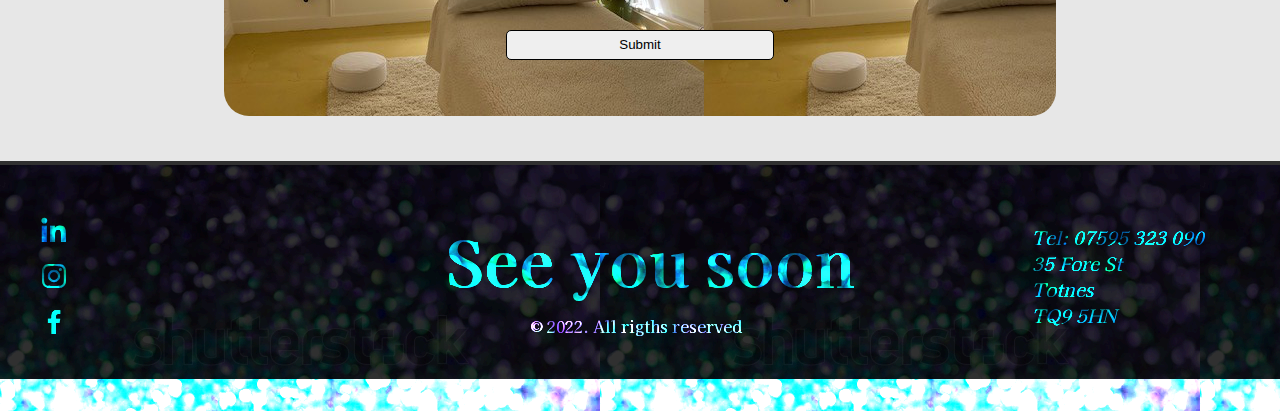
==== commit 0c365c63: "Add files via upload" ====
--- a/lashes site new edit/index.html
+++ b/lashes site new edit/index.html
@@ -6,9 +6,9 @@
     <meta http-equiv="X-UA-Compatible" content="IE=edge">
     <meta name="viewport" content="width=device-width, initial-scale=1.0">
     <title>Carries Lashes and Brows</title>
-    <link href="style.css" rel="stylesheet" />
+    <link href="style.css" rel="stylesheet"/>
     <link href='https://cdn.jsdelivr.net/npm/boxicons@2.0.5/css/boxicons.min.css' rel='stylesheet'>
-
+    <link href='https://unpkg.com/boxicons@2.1.2/css/boxicons.min.css' rel='stylesheet'>
 
     <script src="script.js" alt="script" defer></script>
 
@@ -21,7 +21,7 @@
 
 
                 <div id="logo">
-                    <img src="pageImages/coloured lash w shadow crop.png lash w shadow crop.png" alt="logoImage" />
+                    <img src="pageImages/coloured lash w shadow crop.png" alt="logoImage" />
                 </div>
 
 
@@ -58,7 +58,8 @@
 
 
         <div id="banner">
-            <img src="pageImages/young-woman-eyes.png" />
+            <img src="pageImages/dreamstimeEyesBandWPNG.png" />
+            <p class="quote"><strong><em>"Eyes are the window to the soul"</em></strong></p>
             <!-- <img src="youngWomanEyeColour.png" /> -->
         </div>
 
@@ -68,7 +69,7 @@
 
             <section id="intro">
 
-                <p class="quote"><strong><em>"Eye's are the window to the soal"</em></strong></p>
+                <!-- <p><strong><em>"Eye's are the window to the soal"</em></strong></p> -->
                 <p>....Experience the joy of beautiful Lashes. Swim, Shower, Sauna, Sleep, Cry and still look gorgeous.
                     Perfect
                     for holiday's, special occasions or just a treat. Wave goodbye to mascara...</p>
@@ -81,7 +82,7 @@
                 <h2>about me</h2>
                 <p>`Lorem ipsum, dolor sit amet consectetur adipisicing elit. Facilis, porro in? Maiores exercitationem
                     ut ipsa sapiente dolorum inventore nam laudantium quaerat, quibusdam id quisquam tempore nostrum eum
-                    quasi non nemo?`</p>
+                    quasi non nemo?`Lorem ipsum dolor sit amet consectetur adipisicing elit. Ea, possimus corporis. Itaque et accusantium eos qui est, a magni atque cumque enim nihil. Soluta sit fugit cum repellendus, accusantium veniam!</p>
             </section>
 
             <section id="lashes">
@@ -104,11 +105,11 @@
                     Lorem ipsum dolor, sit amet consectetur adipisicing elit. Provident rerum nisi officia atque cum eius maxime, est ullam beatae nostrum tenetur ratione consequuntur iure perferendis ipsa et magni dolor doloremque!
                 </p>
                 <ul>
-                    <li></li>
-                    <li></li>
-                    <li></li>
-                    <li></li>
-                    <li></li>
+                    <li>Something = £Money</li>
+                    <li>Something = £Money</li>
+                    <li>Something = £Money</li>
+                    <li>Something = £Money</li>
+                    <li>Something = £Money</li>
                 </ul>
 
                 <div id="image-div"></div>
@@ -122,10 +123,10 @@
                 <section class="gallery">
 
 
-                    <button id="left">
-                        < </button>
-
-                            <button id="right">></button>
+                    <button id="left"><i class='bx bxs-left-arrow-alt bx-burst-hover'></i></button>
+                        
+
+                            <button id="right"><i class='bx bxs-right-arrow-alt bx-burst-hover'></i></button>
 
                             <dl class="slideshow">
 
--- a/lashes site new edit/style.css
+++ b/lashes site new edit/style.css
@@ -14,6 +14,7 @@
     margin:0;
     z-index: -1;
     font-family: 'Kaisei Opti', serif;
+    background-color: rgb(231, 231, 231);
     
 }
 
@@ -30,7 +31,8 @@
 
 #content {
     position: relative;
-    top:90vh;
+    top:99vh;
+    overflow: hidden;
 }
 
 h1 {
@@ -63,6 +65,7 @@
     top:0vh;    
     left:0; 
     background-image: url(pageImages/glitterBanner.png);
+    filter: brightness(150%);
     background-position: center;
     object-fit: fill;
     display: flex;
@@ -115,6 +118,7 @@
     height: auto;
     
 }
+
 
 #menu:hover .nav-menu {
     display: flex;
@@ -130,7 +134,10 @@
     right: 60px;
     width: 12vw;
     height:40vh;
-    padding: 5px;
+    /* padding: 5px; */
+    justify-content: center;
+    filter: brightness(75%);
+
     background-color:rgb(188, 188, 188);
     border-radius: 10px;
     box-shadow: 1px 2px rgb(33, 48, 37);
@@ -142,18 +149,25 @@
     list-style: none;
 }
 
+.nav__item:hover {
+    background-color: rgb(167, 166, 166);
+    width:100%;
+}
+
 .nav__list a {
     text-decoration: none;
     color: rgb(255, 255, 255);
     font-size: large;
 }
 
-.nav__list a:hover {
+.nav__list a:hover {    
     color: blueviolet;
     font-size: larger;
     transition: 0.2s; 
 }
 
+
+
 content {
     padding-left: 15vw;
     padding-right: 15vw;
@@ -163,11 +177,31 @@
 }
 
 #intro {
-    padding: 5% 20%;
-    display: flex;
-    flex-direction: column;
-    align-items: center;
-
+    
+    
+    padding: 0% 5% 15% 15%; 
+    display: flex;
+    flex-direction: column;
+    align-items: center;   
+    color: rgb(0, 0, 0);
+    /* background-color: whiteblack; */
+    /* z-index: -1; */
+
+}
+
+.quote {
+    position: absolute;
+    left: 25%;
+    top:32%;
+    font-size: 2.5rem;
+    color:rgb(26, 26, 26);
+    
+}
+
+#about {
+    display: flex;
+    flex-direction: column;
+    align-items: center;
 }
 
 #lashes {
@@ -209,8 +243,37 @@
 }
 
 #price-list h2 {
-    position: relative;
-    top:5px;
+     position: relative;
+    top:5px; 
+} 
+
+button {
+    font-size: 1.5rem;
+    text-align: center;
+    border-radius: 50%;
+    background-color: rgb(205, 205, 206);
+    border: 1.5px solid rgb(46, 44, 50);
+} 
+/* 
+#right {
+    font-size: 1.5rem;
+    text-align: center;
+    border-radius: 50%;
+    border: 2px solid black; 
+}
+
+#left {
+    font-size: 1.5rem;
+    text-align: center;
+    border-radius: 50%;
+    border: 2px solid black; 
+}  */
+
+#gallery h2 {
+    position: relative;
+    left:45%;
+    
+    
 }
 
 
@@ -267,14 +330,17 @@
     right:15vw;
 }
 
-/* #contact {
-    width:100%;
-    height:auto;
-    padding: 2rem 2rem;
-    margin: 1rem;
-    background-color: chartreuse;
-    border-radius: 50px 5px;
-}  */
+#contact {
+    display: flex;
+    flex-direction: column;
+    align-items: center;
+} 
+
+#reviews {
+    display: flex;
+    flex-direction: column;
+    align-items: center;
+}
 
 form {
     position: relative;
@@ -341,7 +407,7 @@
     background-image: url(pageImages/glitterBanner.png);
     object-fit: fill;
     /* background-color: coral; */
-    filter: brightness(200%);
+    filter: brightness(400%);
     overflow: hidden;
 }
 
@@ -415,4 +481,3 @@
     /* mix-blend-mode: multiply; */
 } 
 
-
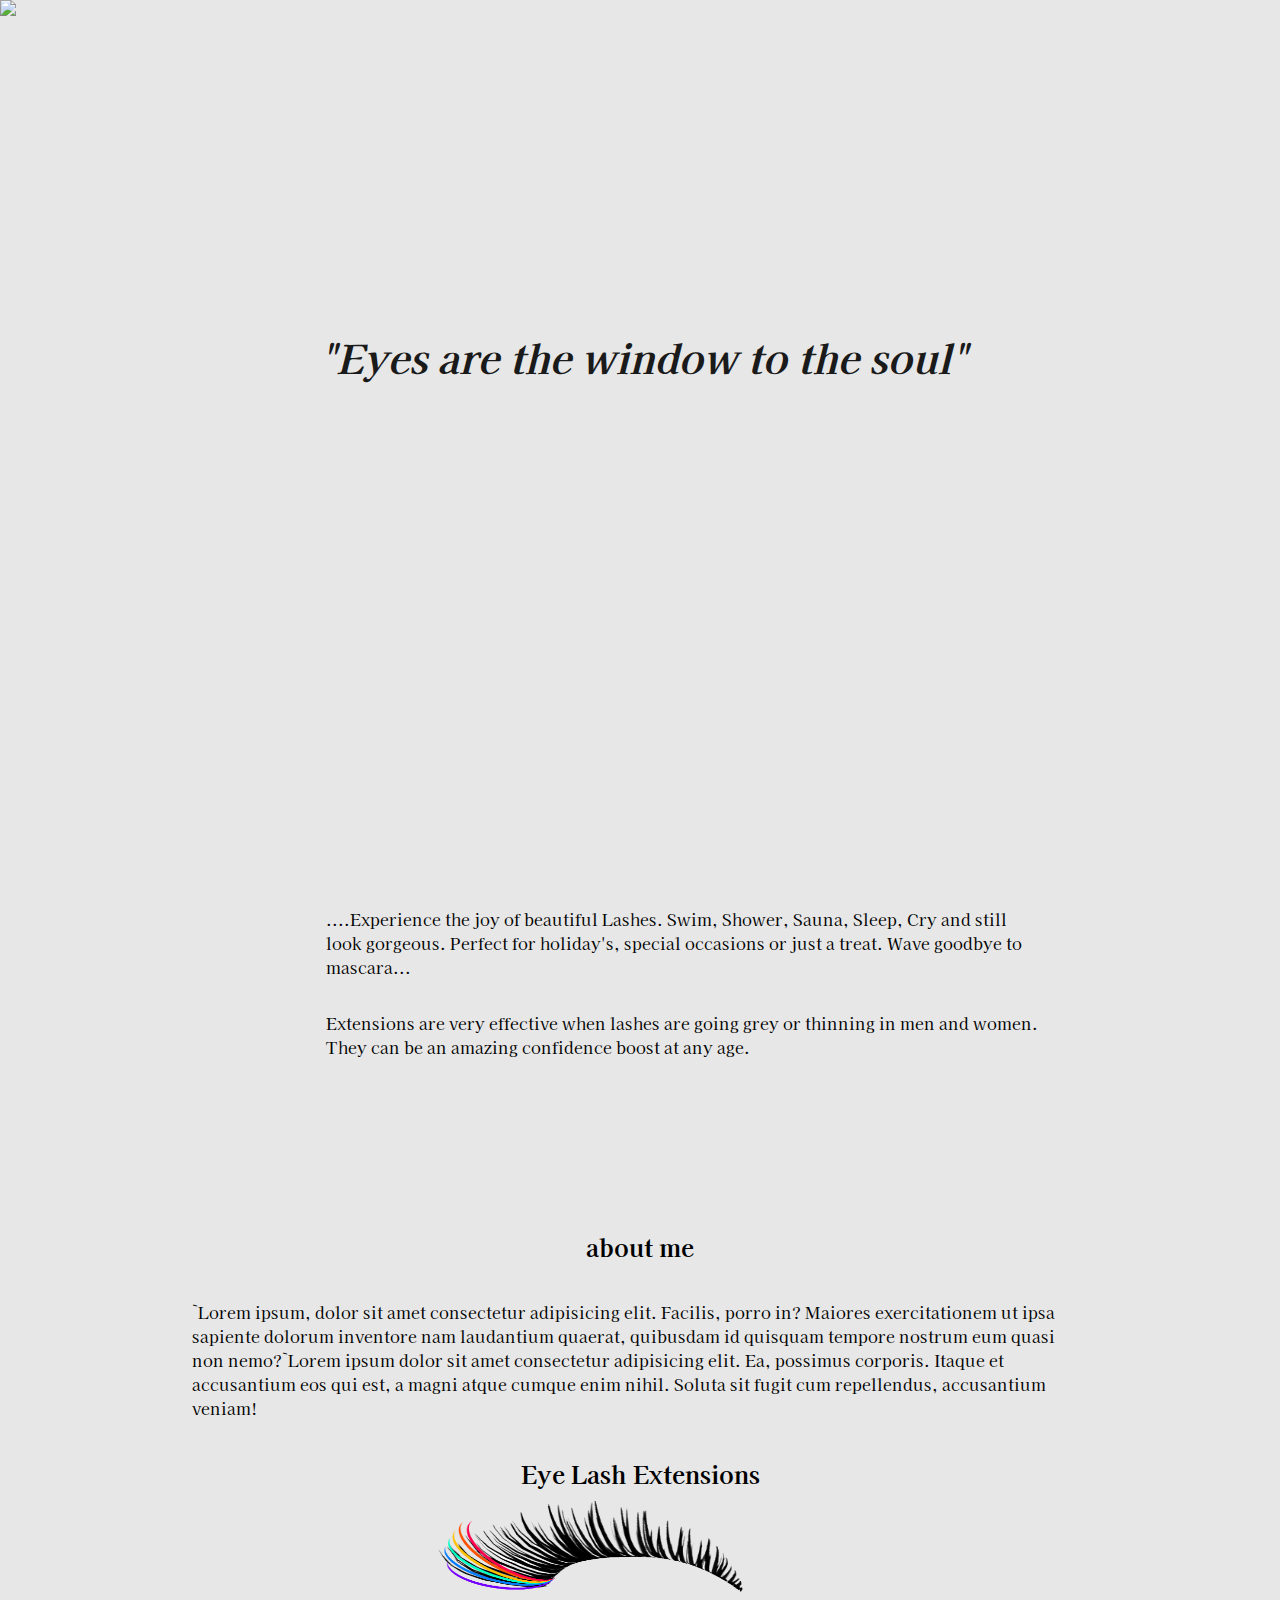
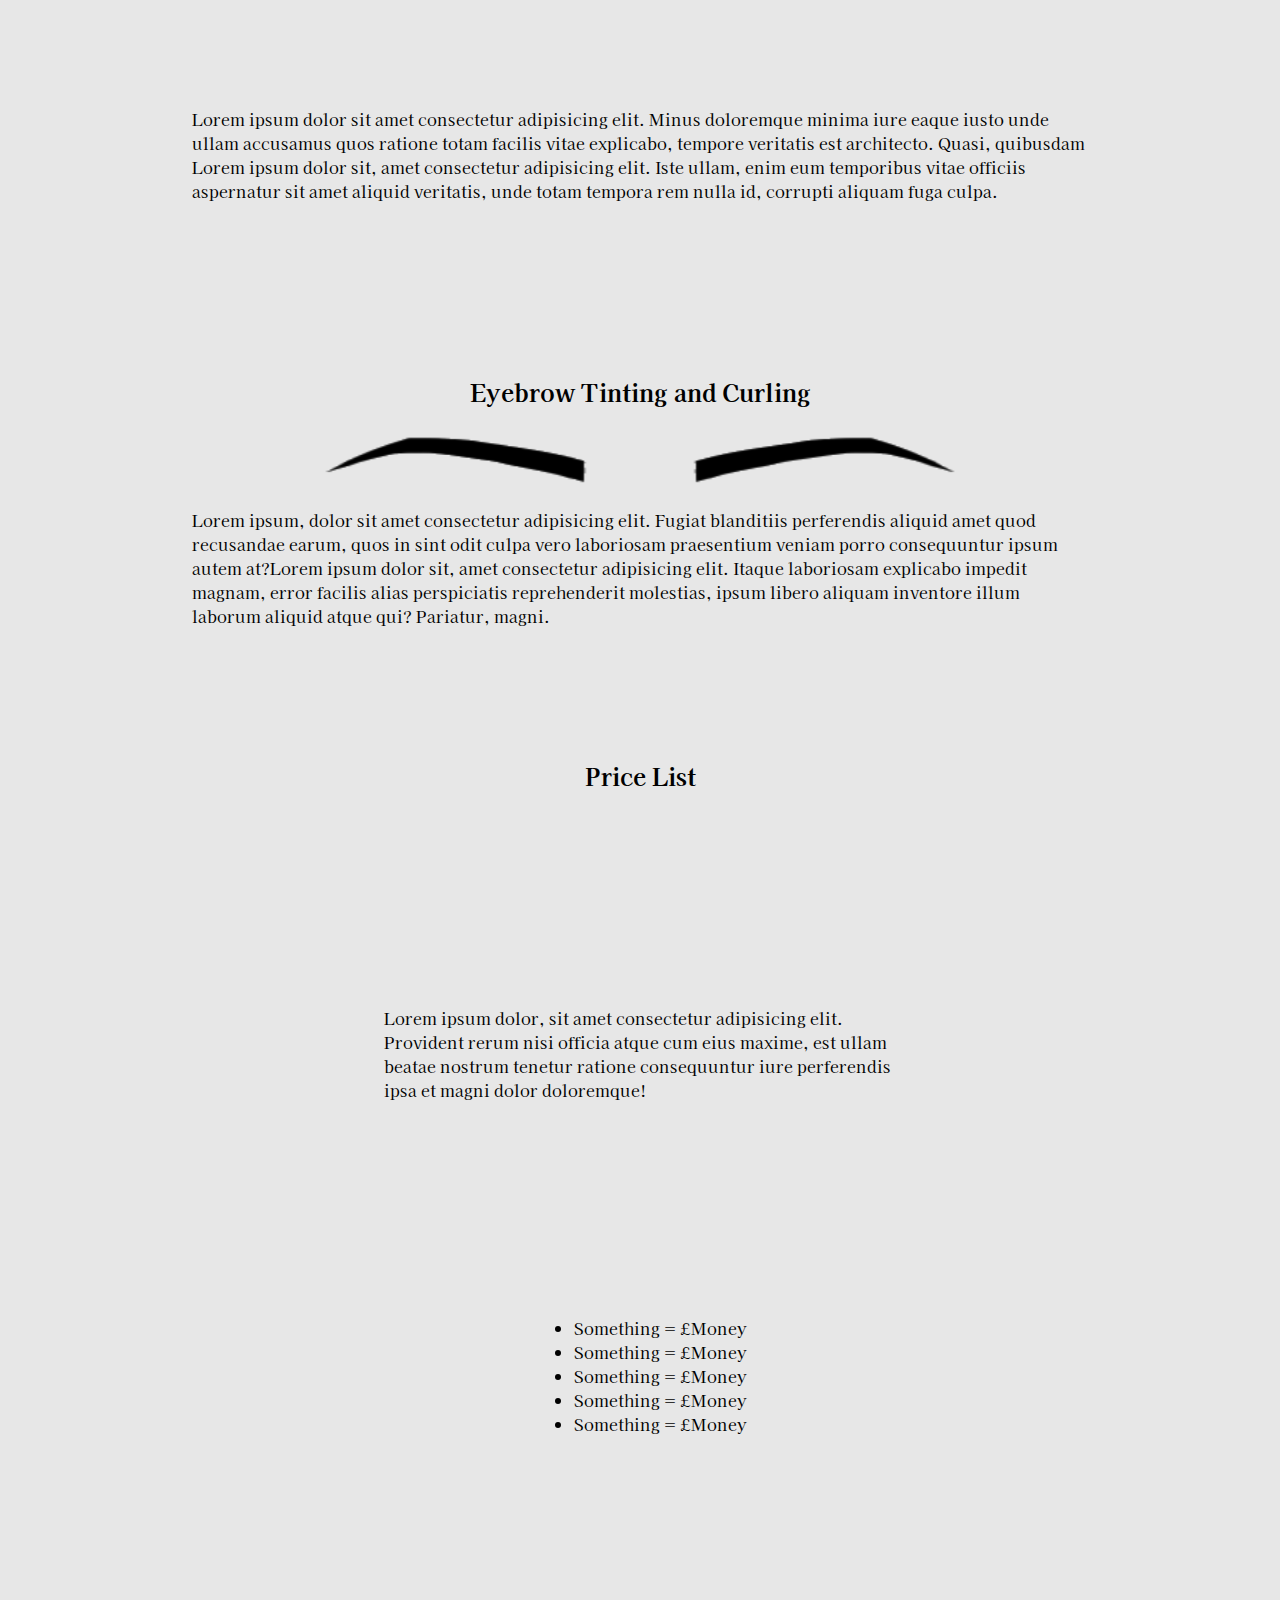
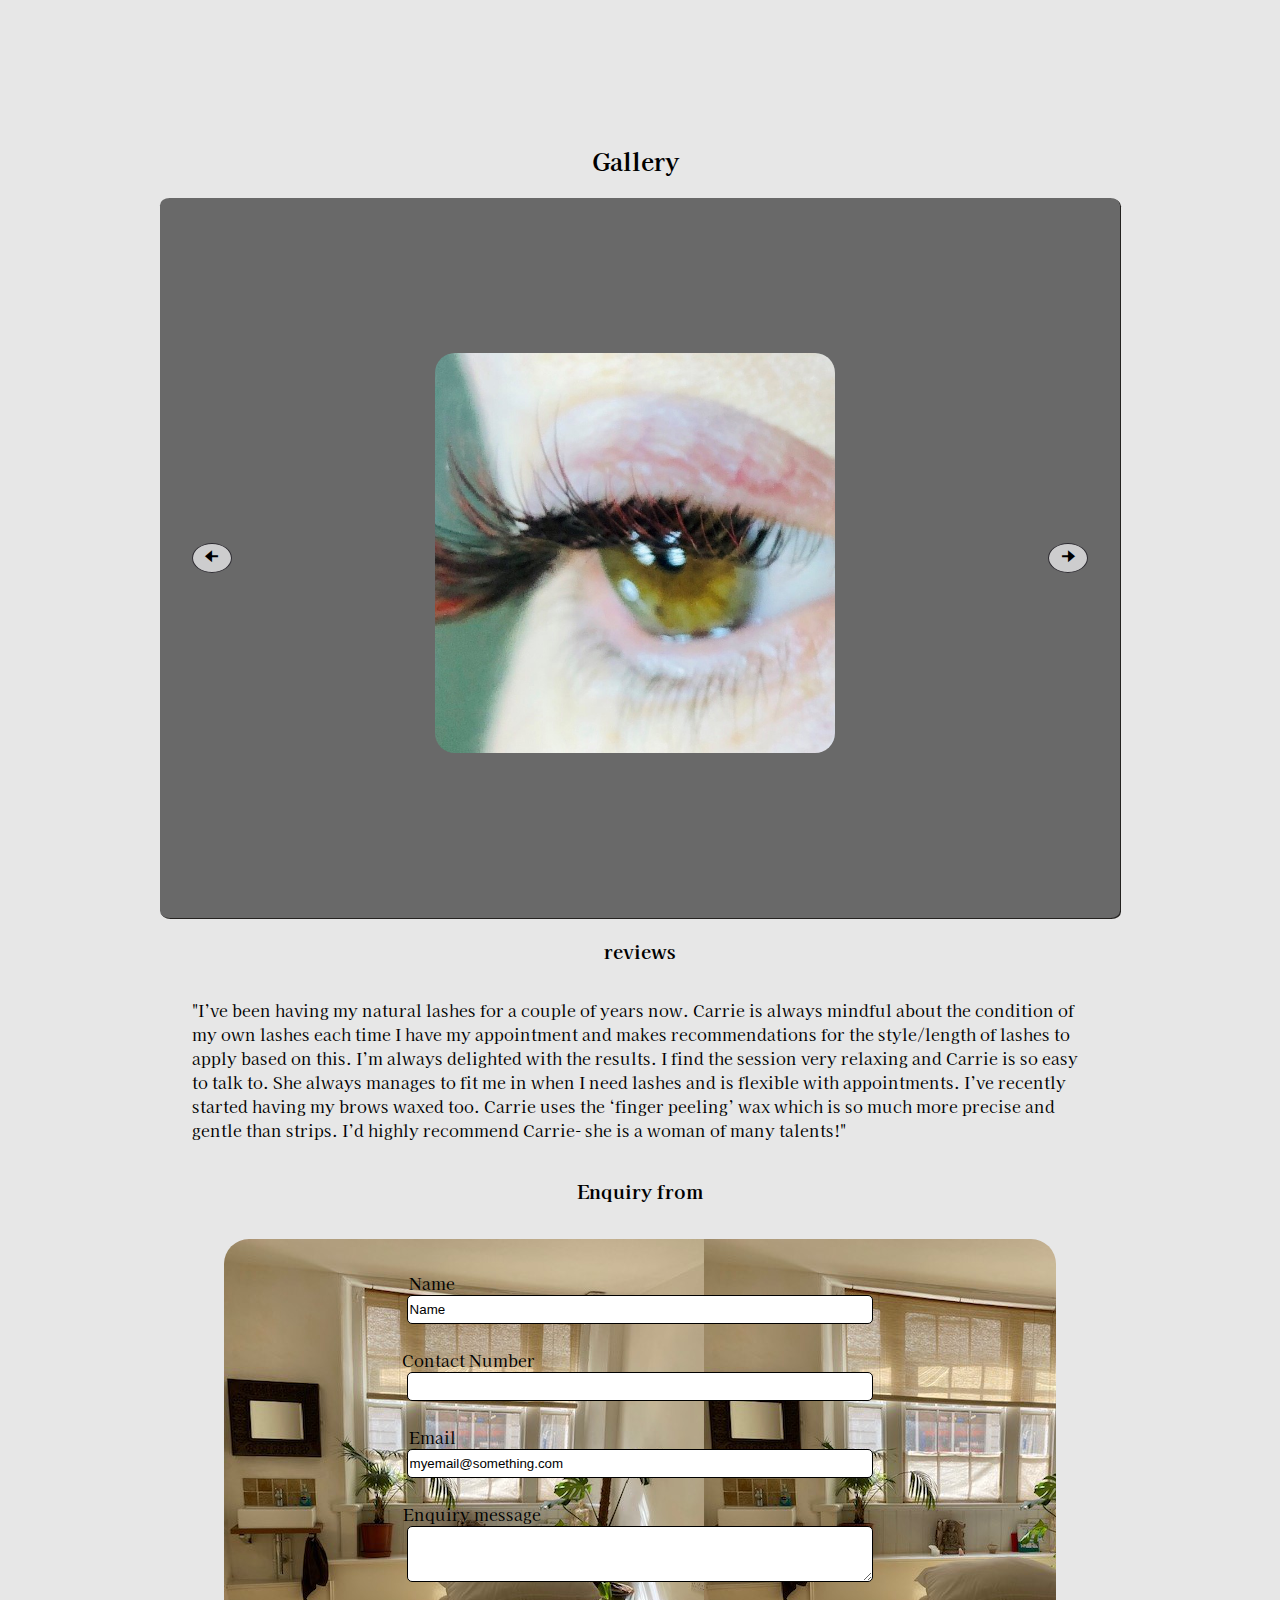
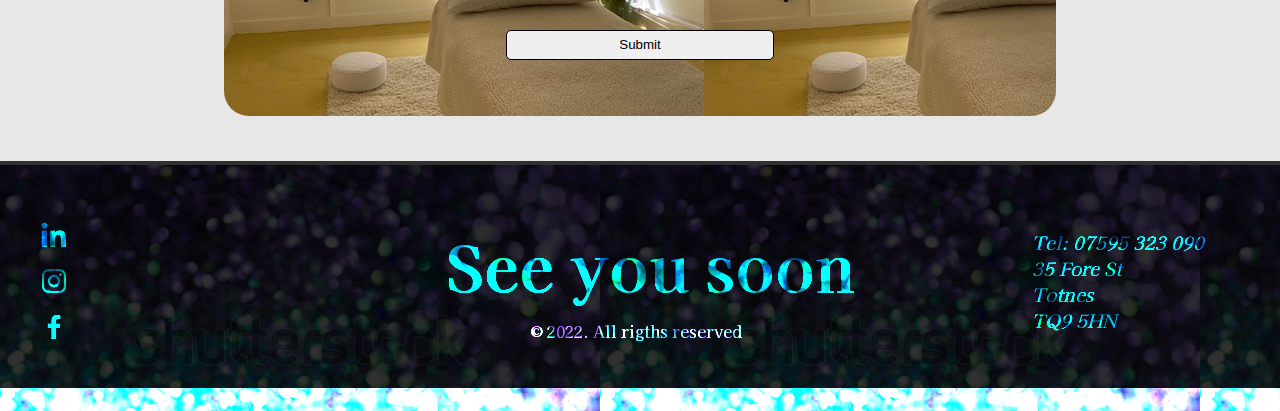
==== commit d2349a54: "Add files via upload" ====
--- a/lashes site new edit/index.html
+++ b/lashes site new edit/index.html
@@ -167,7 +167,7 @@
 
             <section id="contact">
                 <h3>Enquiry from</h3>
-                <form>
+                <form name="contact" method="POST" data-netlify="true">
                     <label class="label" for="name">Name</label>
                     <input class="input" type="text" id="name" value="Name"><br>
                     <label class="label" id="number" for="contact-number"> Contact Number</label>
--- a/lashes site new edit/style.css
+++ b/lashes site new edit/style.css
@@ -19,7 +19,8 @@
 }
 
 .container {    
-    width: 100vw;   
+    width: 100vw;  
+    height:fit-content; 
     top:0px;
     left:0px; 
     overflow: hidden;
@@ -29,10 +30,22 @@
        
 }
 
+/* @media only screen and (max-width:600px){
+    .container {
+       overflow: visible;
+    }
+} */
+
 #content {
     position: relative;
     top:99vh;
-    overflow: hidden;
+    overflow-x: hidden;
+}
+
+@media only screen and (max-width:600px){
+    #content {
+        top:35vh;
+    }
 }
 
 h1 {
@@ -40,25 +53,40 @@
     width: 100vw;
     height:13vh;
     text-align: center;
+    
     left:0px;
-    padding-top: 2rem;
-    font-family: 'Vogue', sans-serif;
+    padding-top: 1rem;
+    padding-bottom: 1.5rem;
+    /* font-family: 'Vogue', sans-serif; */
     font-size: 4.5rem;
-    font-weight: 500;
+    font-weight: 400;
     color:white;
     background: rgb(30, 30, 30);
     mix-blend-mode: multiply;
     
 }
 
+@media only screen and (max-width: 600px)  {
+    h1 {
+        /* padding-top:2vh;
+        padding-bottom: 1vh; */
+        font-size: 1.75rem; 
+        height: 9vh;  
+        top:-40px;    
+    }
+    
+}
+
 /* #title-img {
     background-image: url(YoungWomannewTestEdit.png);
     position: relative;
     object-position: 25% 50%;
 } */
 
+    
+
 #nav-bar{      
-    width: 99vw;
+    width: 100vw;
     height: 15vh;
     padding: 0.5em;    
     position: sticky;
@@ -71,11 +99,21 @@
     display: flex;
     flex-direction: row;     
     align-items: center;
+    /* overflow-x: hidden; */
     z-index: 1;
     box-shadow: 0 1px 2px rgb(41, 40, 40);
-    display:none;
-      
-    
+    display:none;      
+    
+}
+
+@media only screen and (max-width: 600px)  {
+    #nav-bar {
+        display: block;
+        width:95vw;
+        top:0vh;
+        height:10vh;  
+        object-fit: fill;  
+    }
 }
 
 /* #title-background img {
@@ -103,6 +141,12 @@
       
 }
 
+@media only screen and (max-width:600px) {
+    #logo img {
+        display:none;
+    }
+}
+
 #menu-icon {
    position: absolute;
    top: 30px;
@@ -110,13 +154,25 @@
    color: whitesmoke;
 }
 
+@media only screen and (max-width:600px) {
+    #menu-icon {
+        display: none;
+    }
+}
+
 
 #banner img {
     position: absolute;
     top:0vh;
-    width: 100vw;
+    width: 105vw;
     height: auto;
     
+}
+
+@media only screen and (max-width:600px) {
+    #banner img {
+       top: 10vh;
+    }
 }
 
 
@@ -189,13 +245,26 @@
 
 }
 
+@media only screen and (max-width:600px){
+    #intro {
+        margin-top: 15vh;
+    }
+}
+
 .quote {
     position: absolute;
     left: 25%;
     top:32%;
     font-size: 2.5rem;
-    color:rgb(26, 26, 26);
-    
+    color:rgb(26, 26, 26);    
+}
+
+@media only screen and (max-width:600px){
+    .quote{
+        left:10%;
+        font-size: 1.25rem;
+        top: 20%;
+    }
 }
 
 #about {
@@ -218,11 +287,27 @@
     left: -50px;
 }
 
+@media only screen and (max-width:600px) {
+    #lashes img {
+        width:50vw;
+        left:0px;
+    }
+}
+
 #brows {
+    position: relative;
     padding-top: 15vh;
     display: flex;
     flex-direction: column;
     align-items: center;
+}
+
+@media only screen and (max-width:600px) {
+    #brows {
+        width:80vw;
+
+            
+    }
 }
 
 #brows img {
@@ -230,6 +315,13 @@
     height: 7vh;
 }
 
+@media only screen and (max-width:600px) {
+    #brows img {
+        width:100vw;
+        
+    }
+}
+
 #price-list {
     position: relative;
     width: 40vw;
@@ -242,10 +334,20 @@
     
 }
 
+@media only screen and (max-width:600px) {
+    #price-list {
+        width: 90vw;
+        height:50vh;
+        justify-content: flex-start;
+    }
+}
+
 #price-list h2 {
-     position: relative;
+    position: relative;
     top:5px; 
 } 
+
+
 
 button {
     font-size: 1.5rem;
@@ -271,14 +373,20 @@
 
 #gallery h2 {
     position: relative;
-    left:45%;
-    
-    
+    left:45%;    
+    
+}
+
+@media only screen and (max-width:600px){
+    #gallery h2 {
+        top:20vh;
+    }
 }
 
 
 
 .gallery {
+    
     width: 75vw;
     height: 80vh;
     display: flex;
@@ -290,11 +398,25 @@
     z-index: -1;
 }
 
+@media only screen and (max-width:600px) {
+    .gallery {
+        position: relative;
+        width:100vw;
+        height:20vh;
+        top: 20vh;        
+        background-color: rgb(231, 231, 231);
+        box-shadow: none;
+    
+    }
+}
+
 .slideshow {
     width:410px;
     height:410px;
-    display: block;
-}
+    /* display: block; */
+}
+
+
 
 .slideshow img {
     position: absolute;
@@ -304,6 +426,15 @@
     border-radius: 5%;
 }
 
+@media only screen and (max-width:600px) {
+    .slideshow img{
+       top: 0vh;
+       width:380px;
+       height:380px;
+       left: 5vw;
+    }
+}
+
 
 
 .slideshow>* {
@@ -325,11 +456,23 @@
     left:15vw;
 }
 
+@media only screen and (max-width:600px){
+    #left {
+        display: none;
+    }
+}
+
 #right {
     position: absolute;
     right:15vw;
 }
 
+@media only screen and (max-width:600px){
+    #right {
+        display: none;
+    }
+}
+
 #contact {
     display: flex;
     flex-direction: column;
@@ -341,6 +484,15 @@
     flex-direction: column;
     align-items: center;
 }
+
+@media only screen and (max-width:600px){
+    #reviews {
+        position: relative;
+        top:75vh;
+    }
+}
+
+
 
 form {
     position: relative;
@@ -357,19 +509,46 @@
     border-radius: 25px 25px;
 }
 
+@media only screen and (max-width:600px){
+    #contact {
+        position: relative;
+        margin-top: 10vh;
+        top: 65vh;
+    }
+}
+
 .label {
     position: relative;
     left:-13rem;
 }
 
+@media only screen and (max-width:600px) {
+    .label {
+        left:0px;
+    }
+}
+
+
 #number {
     position: relative;
     left:-10.75rem;
 }
 
+@media only screen and (max-width:600px) {
+    #number {
+        left:0px;
+    }
+}
+
 #textBox {
     position: relative;
     left: -10.5rem;
+}
+
+@media only screen and (max-width:600px) {
+    #textBox {
+        left:0px;
+    }
 }
 
 .input {
@@ -411,11 +590,21 @@
     overflow: hidden;
 }
 
+@media only screen and (max-width:600px) {
+    footer {
+        width: 100vw;
+        height:30vh;
+        bottom:-65vh;
+        overflow: hidden;
+
+    }
+}
+
 #mixEffect {
     position: relative;
     bottom:-20px;
     width: 94%;
-    height: 20vh;
+    height: 21vh;
     padding-top: 2%;
     padding-bottom: 1%;
     padding-left: 3%;
@@ -429,12 +618,30 @@
     
 }
 
+@media only screen and (max-width:600px) {
+    #mixEffect {
+        width: 100vw;
+        height:inherit;
+        overflow: hidden;
+    }
+}
+
 #footer-social {
     position: relative;
     display: flex;
     flex-direction: column;   
     
 } 
+
+@media only screen and (max-width:600px) {
+    #footer-social {
+        top:-15px;
+        left: 7vw;
+        flex-direction: row;
+               
+
+    }
+}
 
 .footer__icon {
     /* width:100%;
@@ -458,8 +665,15 @@
     font-size: 4rem;
     /* background-color: black; */
     color: rgb(1, 255, 162);
-    mix-blend-mode:difference;
-    
+    /* mix-blend-mode:difference; */
+    
+}
+
+@media only screen and (max-width:600px) {
+    #footer-message {
+        display: none;
+
+    }
 }
 
 #footer-contact {
@@ -469,6 +683,14 @@
     /* background-color: black; */
     color:  rgb(1, 255, 162);
     /* mix-blend-mode: multiply; */
+}
+
+@media only screen and (max-width:600px) {
+    #footer-contact {
+       right:10vw;
+       top: -5vh;
+       font-size: 1rem;
+    }
 }
 
 
@@ -481,3 +703,9 @@
     /* mix-blend-mode: multiply; */
 } 
 
+@media only screen and (max-width:600px){
+    #footer-copy {
+        display: none;
+    }
+}
+
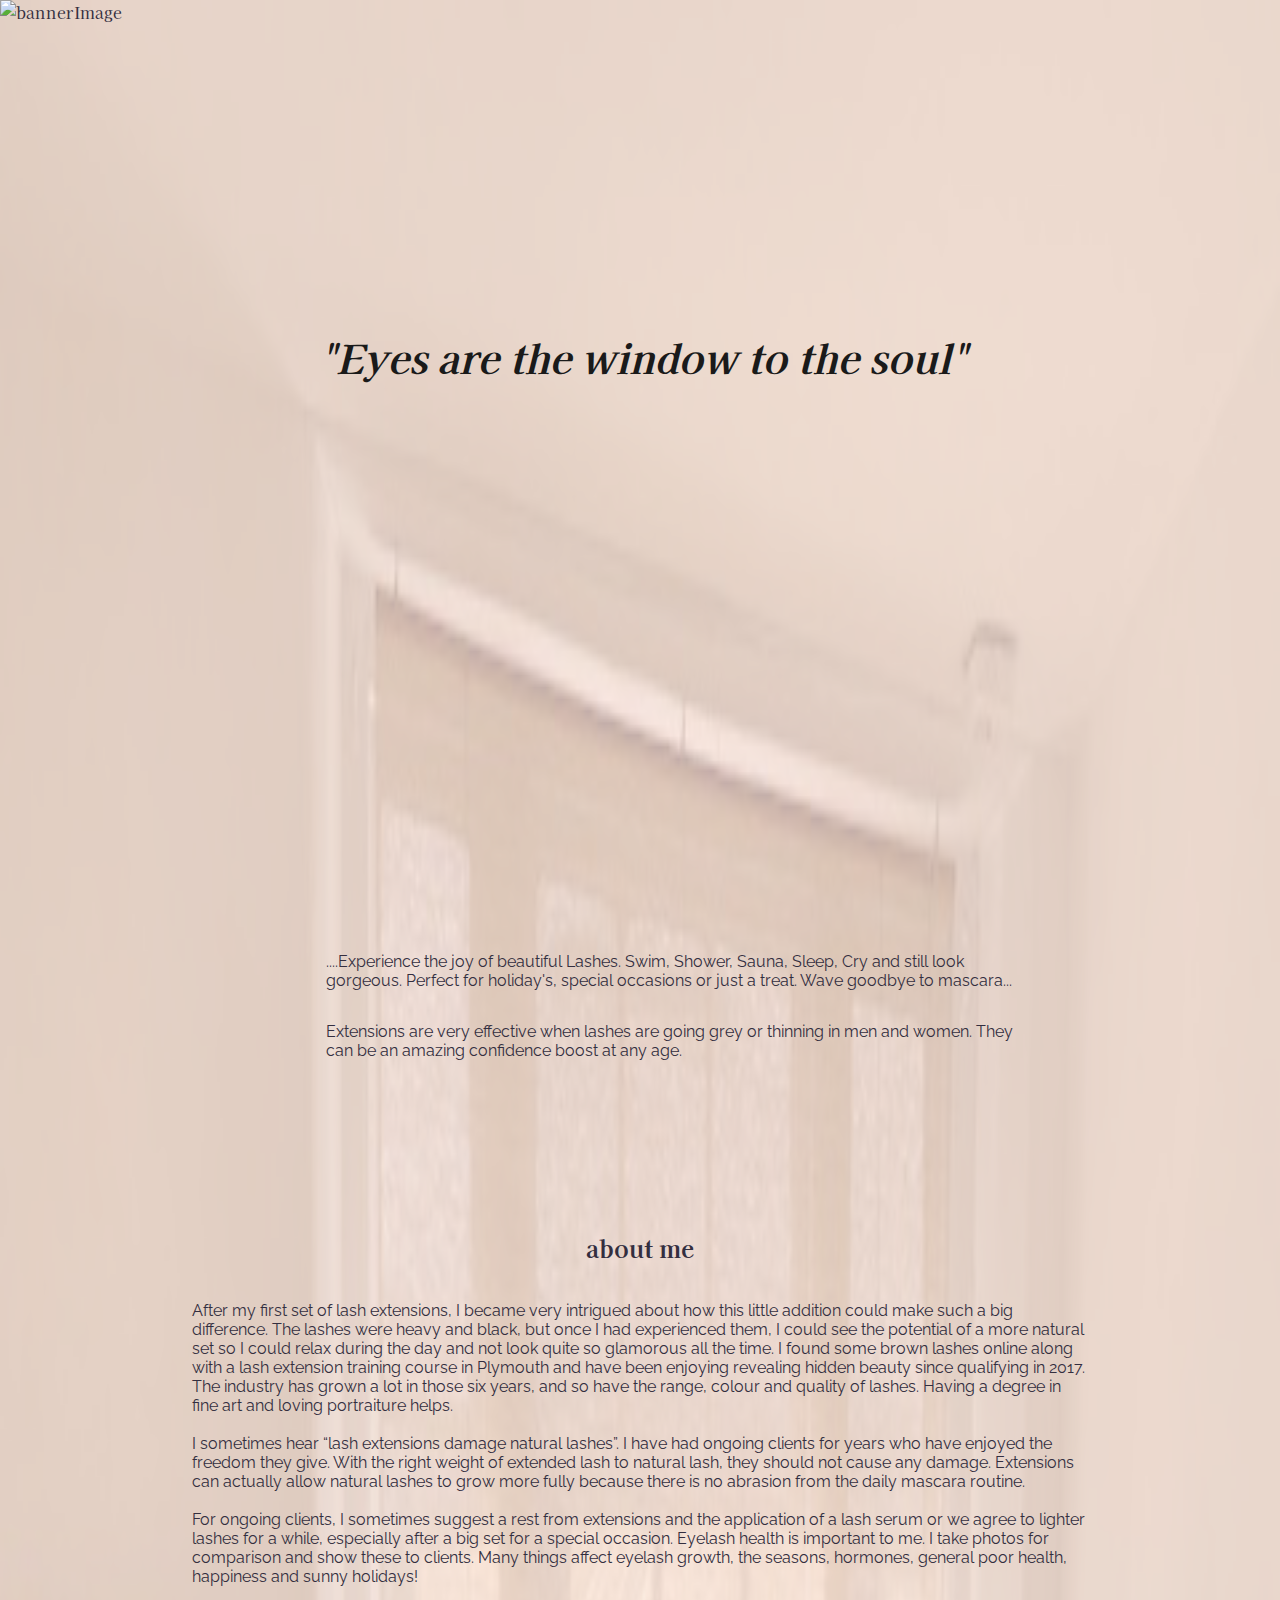
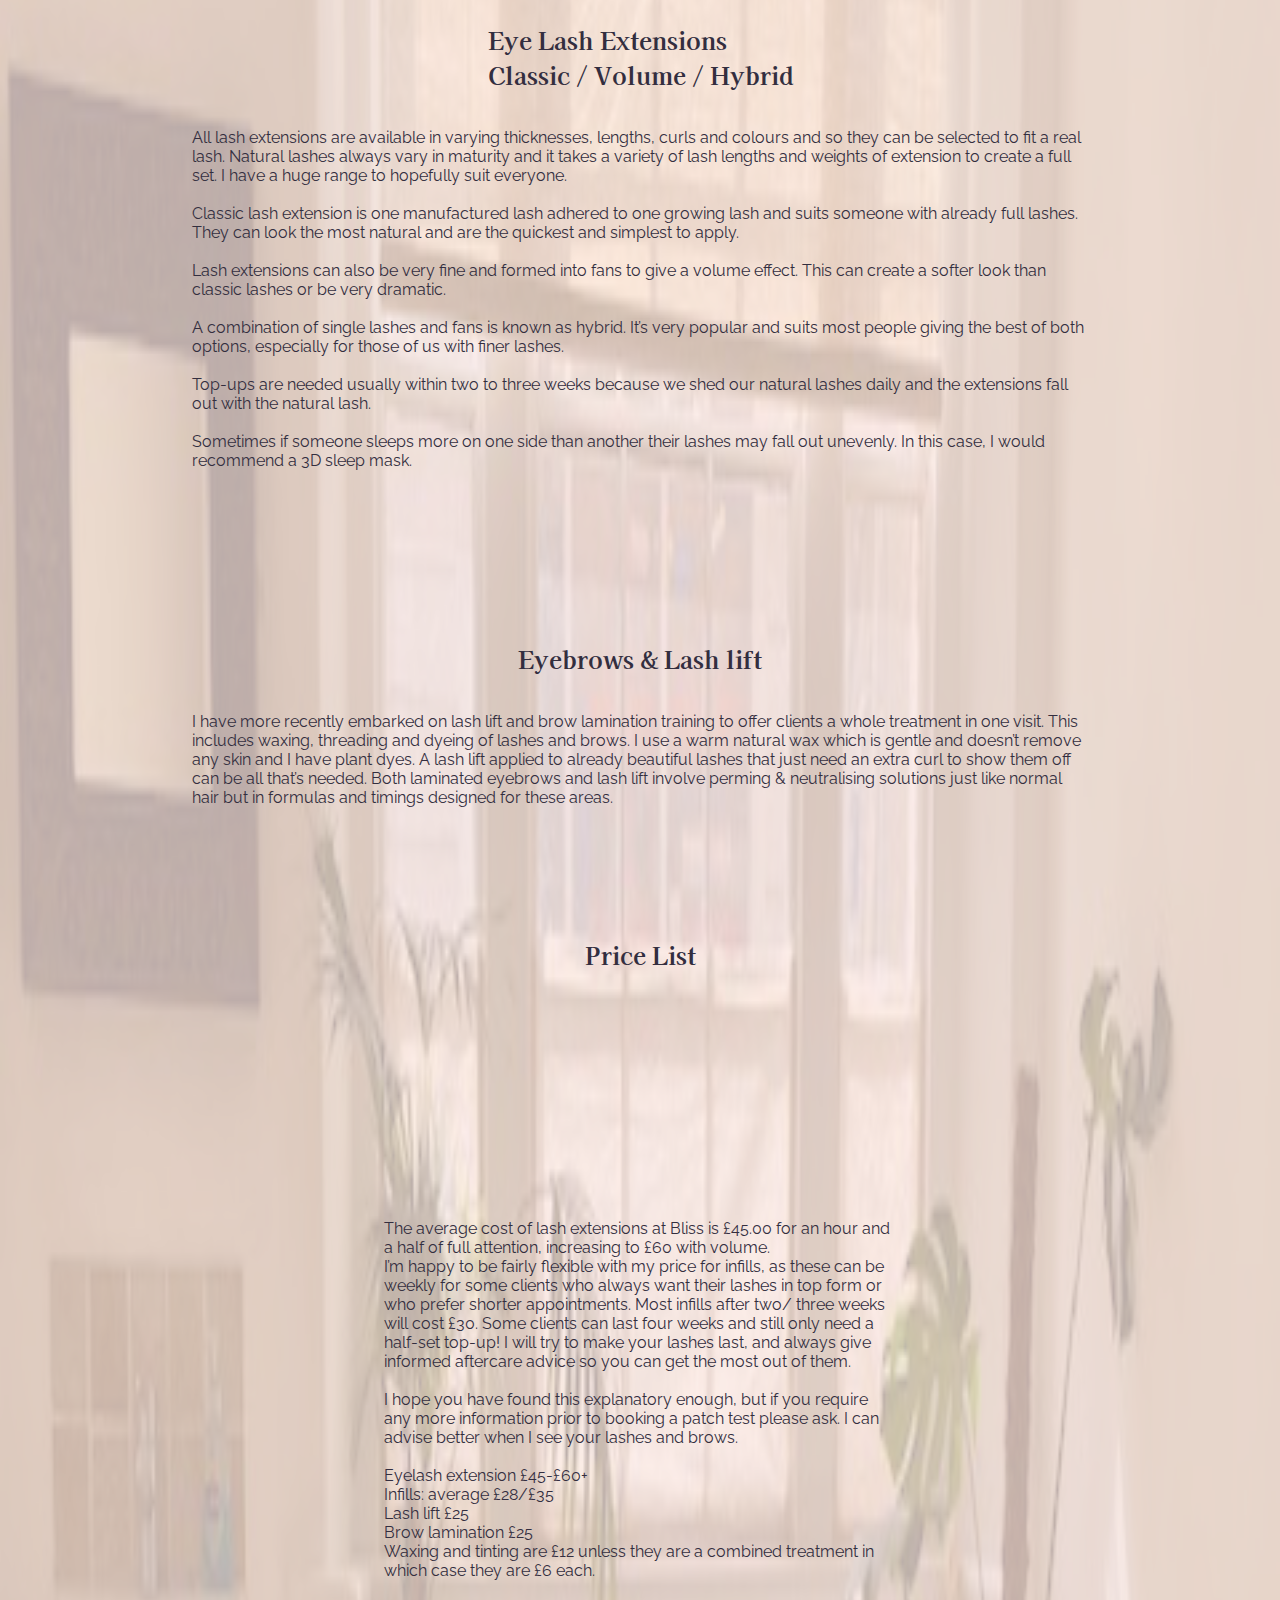
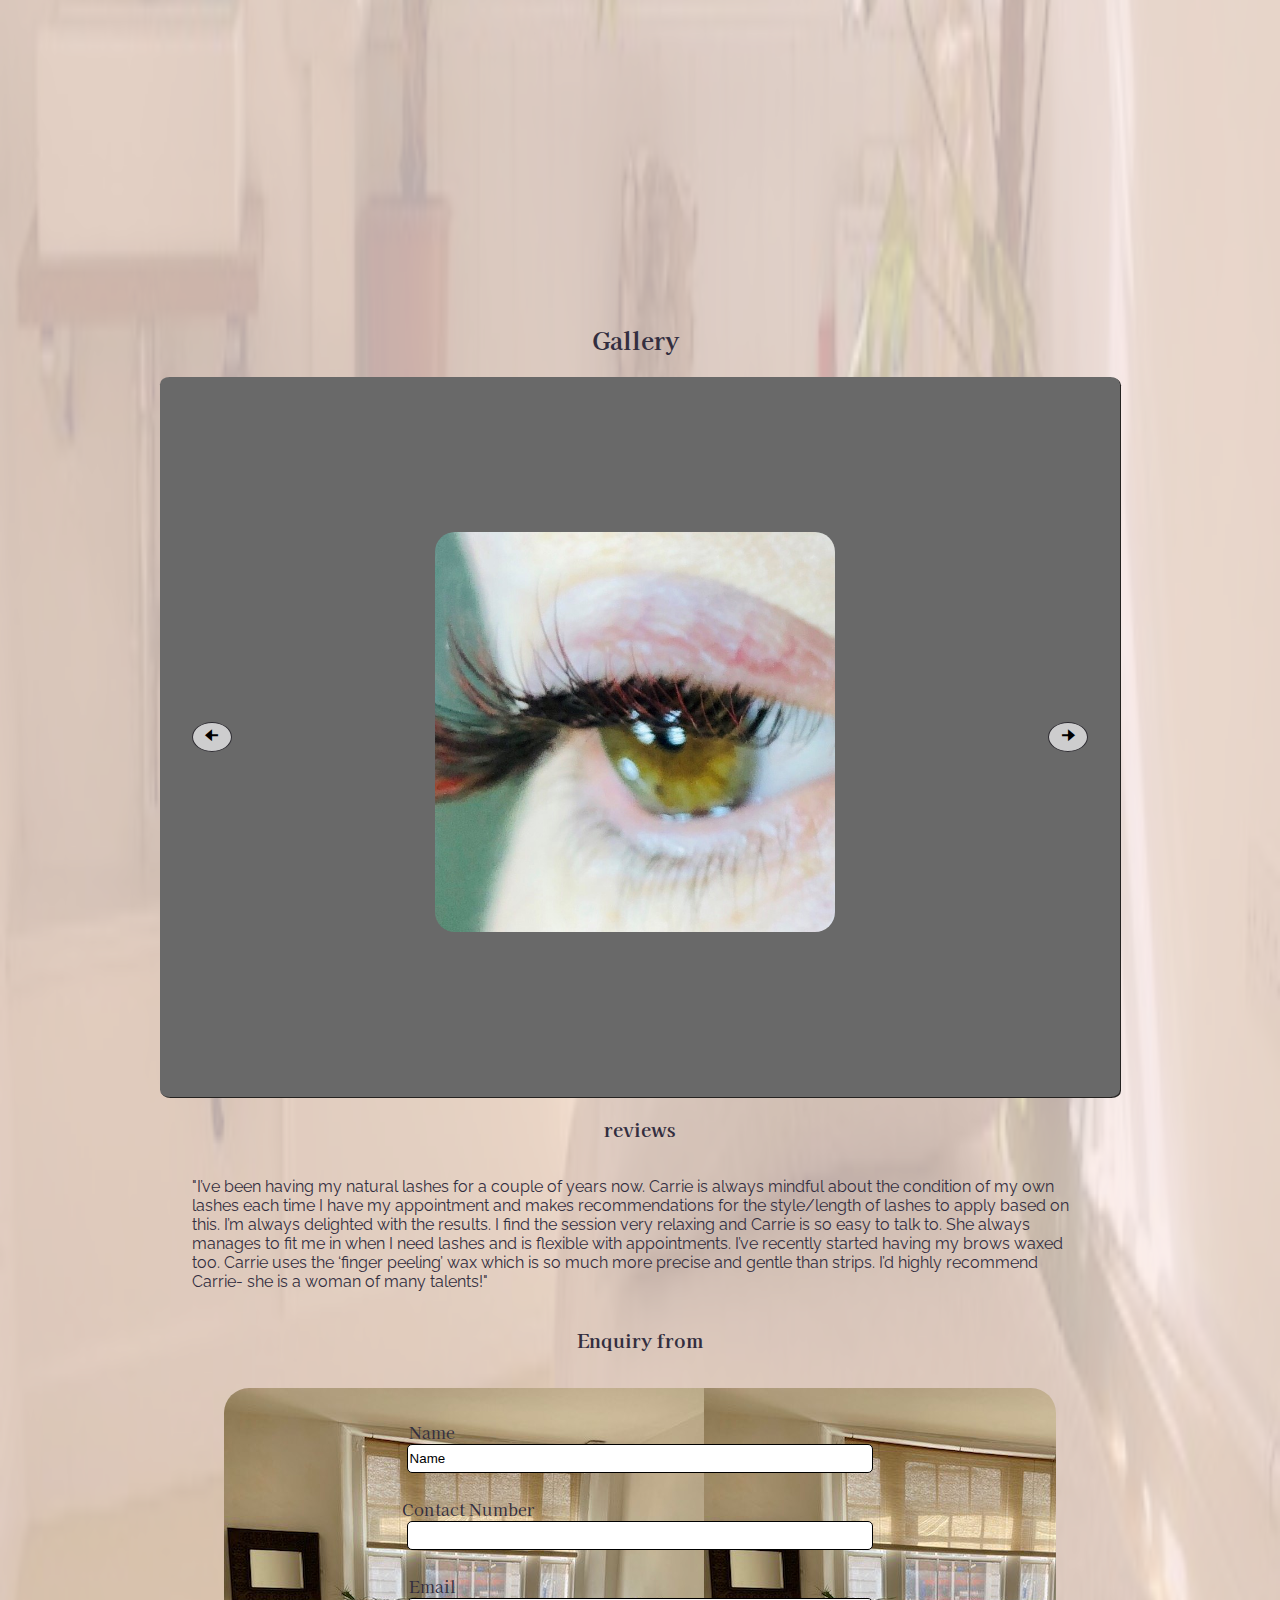
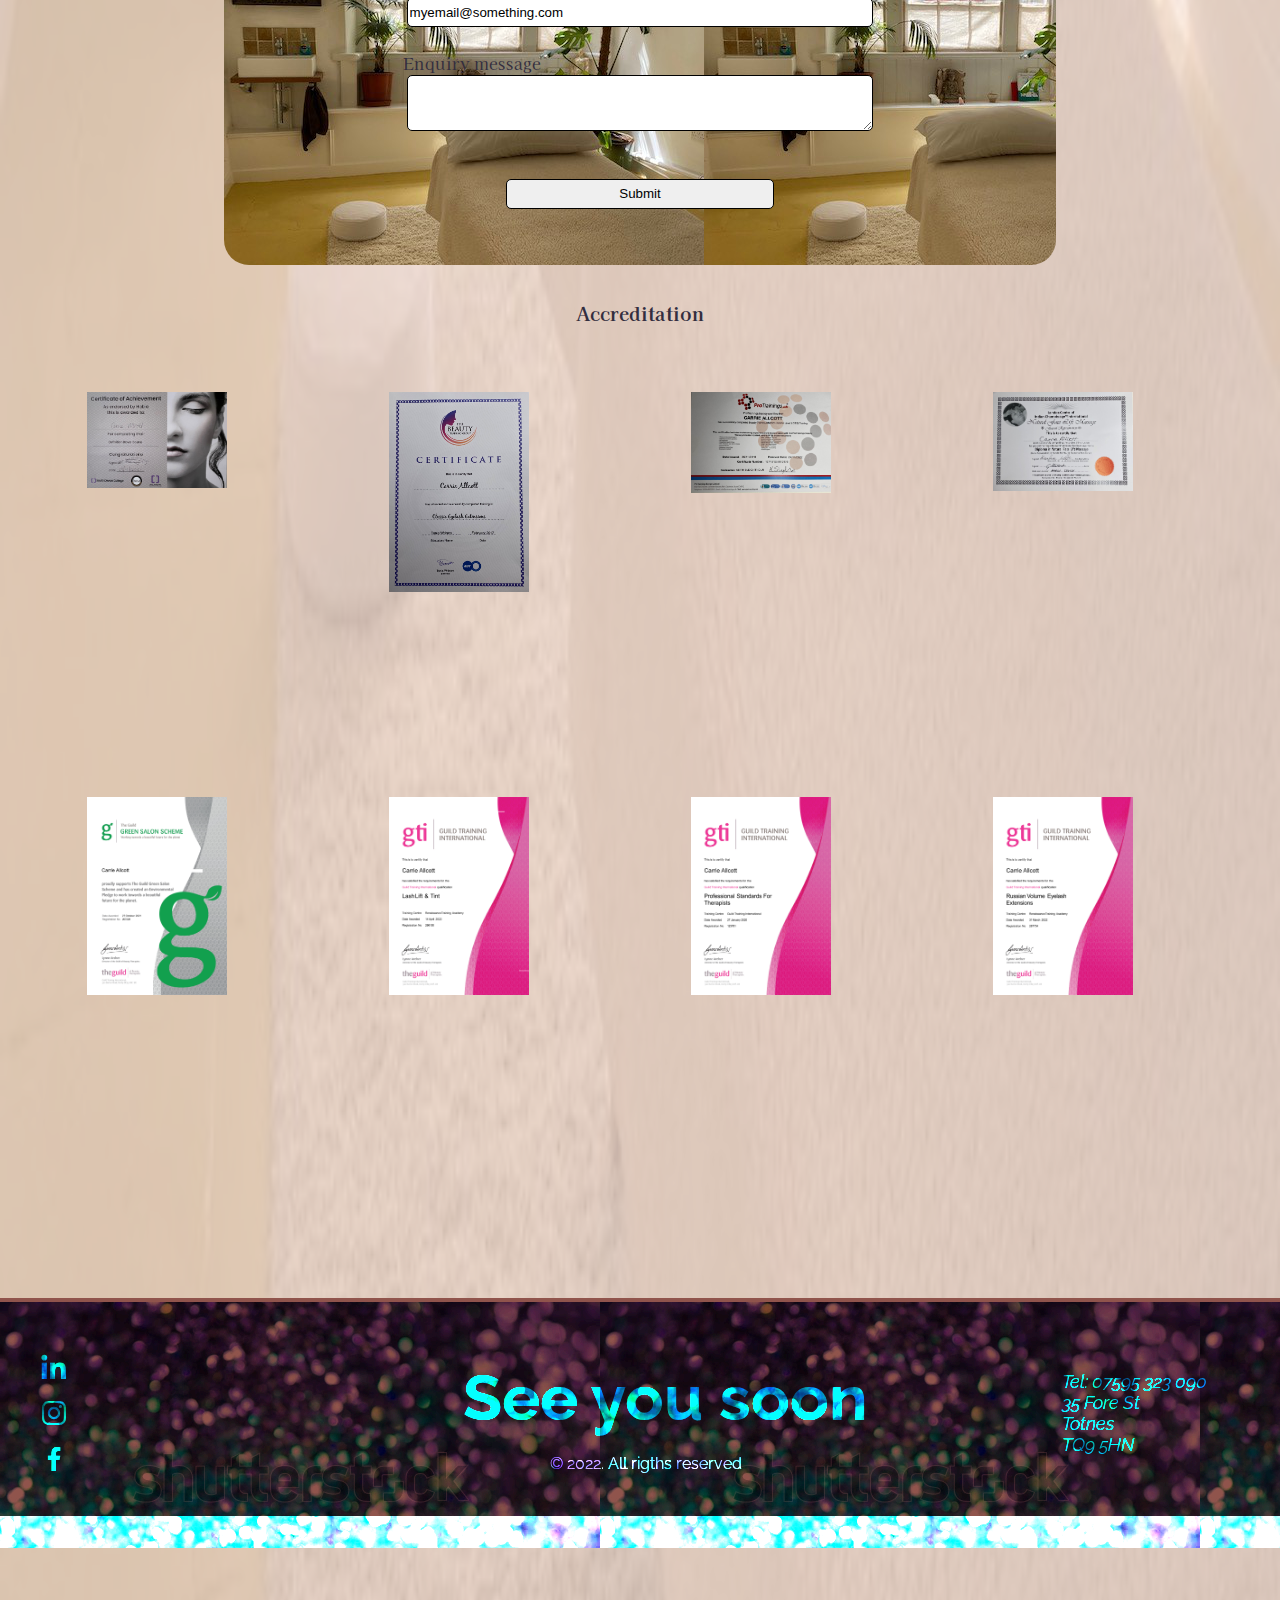
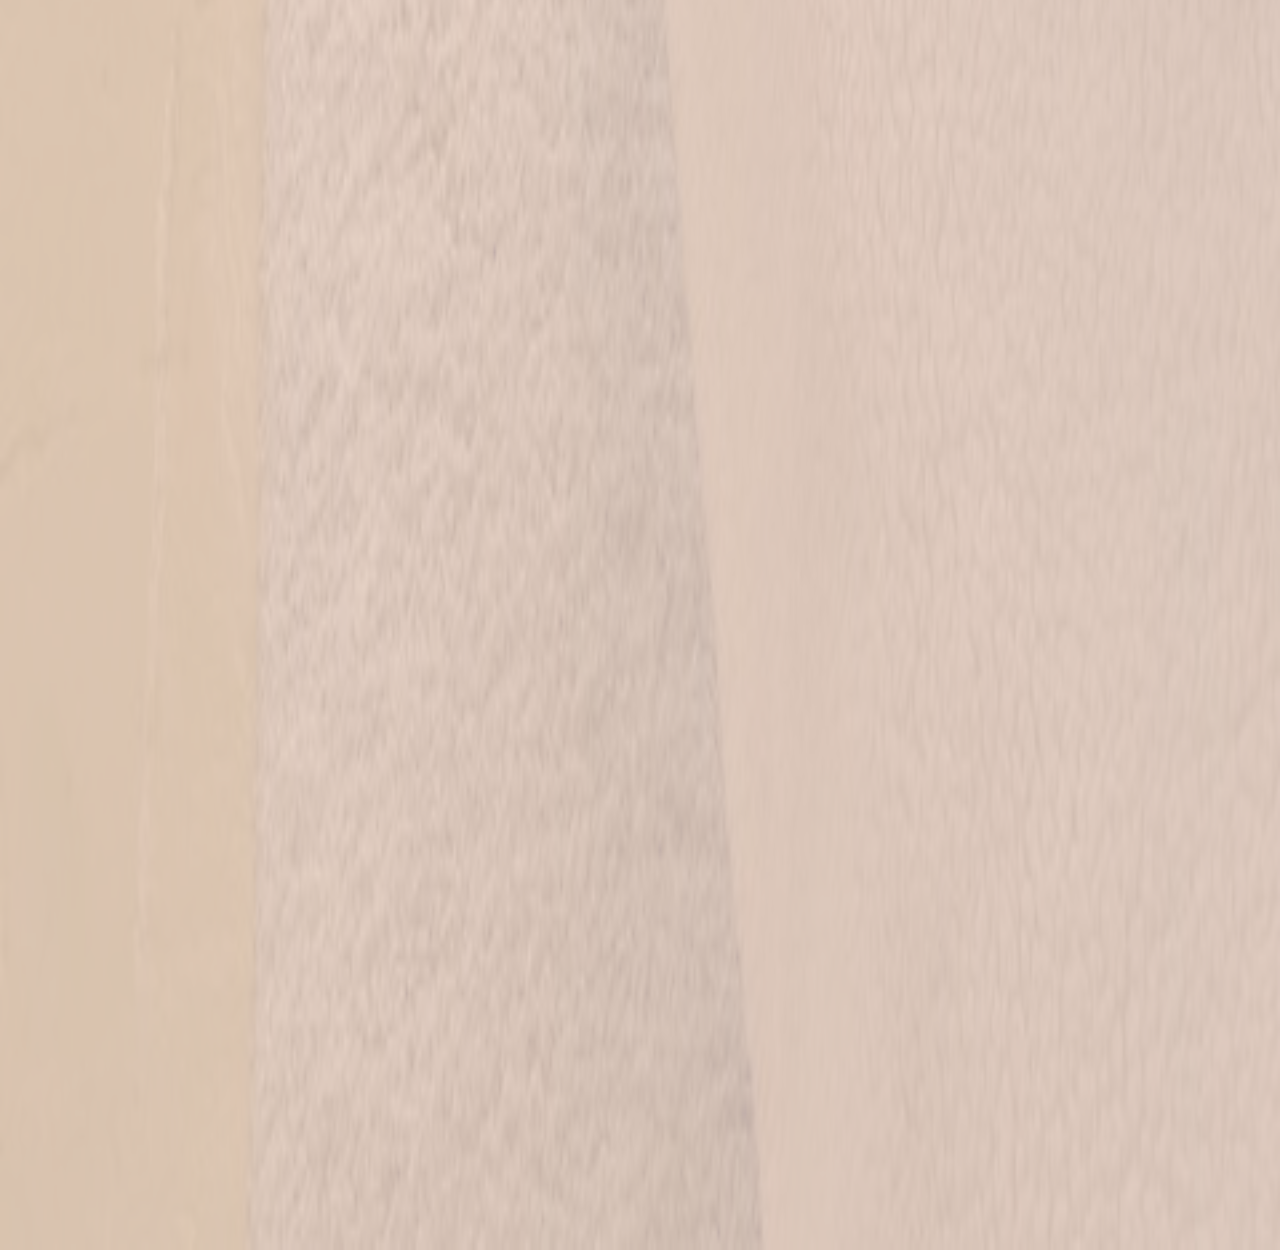
==== commit d37ba513: "new edit contains content" ====
--- a/lashes site new edit/index.html
+++ b/lashes site new edit/index.html
@@ -6,7 +6,7 @@
     <meta http-equiv="X-UA-Compatible" content="IE=edge">
     <meta name="viewport" content="width=device-width, initial-scale=1.0">
     <title>Carries Lashes and Brows</title>
-    <link href="style.css" rel="stylesheet"/>
+    <link href="style.css" rel="stylesheet" />
     <link href='https://cdn.jsdelivr.net/npm/boxicons@2.0.5/css/boxicons.min.css' rel='stylesheet'>
     <link href='https://unpkg.com/boxicons@2.1.2/css/boxicons.min.css' rel='stylesheet'>
 
@@ -15,19 +15,23 @@
 </head>
 
 <body>
-    <container class="conatiner">
-        <nav id="nav-bar">           
-
-
-
-                <div id="logo">
-                    <img src="pageImages/coloured lash w shadow crop.png" alt="logoImage" />
-                </div>
-
-
-                <h1>Carries Lashes and Brows</h1>
-
-            
+
+    <container class="container">
+
+        <div id="container-image"></div>
+
+        <nav id="nav-bar">
+
+
+
+            <div id="logo">
+                <img src="pageImages/coloured lash w shadow crop.png" alt="logoImage" />
+            </div>
+
+
+            <h1>Carries Lashes and Brows</h1>
+
+
 
             <div id="menu">
 
@@ -43,12 +47,13 @@
                     <ul class="nav__list">
                         <li class="nav__item"><a href="#top" class="nav__link active">Top</a></li>
                         <li class="nav__item"><a href="#about" class="nav__link">About</a></li>
-                        <li class="nav__item"><a href="#price-list" class="nav__link">Pricing</a></li>                         
+                        <li class="nav__item"><a href="#price-list" class="nav__link">Pricing</a></li>
                         <li class="nav__item"><a href="#lashes" class="nav__Link">Lashes</a></li>
-                        <li class="nav__item"><a href="#brows" class="nav__Link">Brows</a></li>                        
+                        <li class="nav__item"><a href="#brows" class="nav__Link">Brows</a></li>
                         <li class="nav__item"><a href="#gallery" class="nav__Link">Gallery</a></li>
                         <li class="nav__item"><a href="#reviews" class="nav__link">reviews</a></li>
                         <li class="nav__item"><a href="#contact" class="nav__link">Contact</a></li>
+                        <li class="nav__item"><a href="#certificates" class="nav__link">Certificates</a></li>
                     </ul>
                 </div>
             </div>
@@ -58,9 +63,10 @@
 
 
         <div id="banner">
-            <img src="pageImages/dreamstimeEyesBandWPNG.png" />
-            <p class="quote"><strong><em>"Eyes are the window to the soul"</em></strong></p>
-            <!-- <img src="youngWomanEyeColour.png" /> -->
+            <img src="pageImages/dreamstime_xxl_183312078.png" alt = bannerImage />
+            <!-- <img src="pageImages/dreamstimeEyesBandWPNG.png" /> -->
+            <h3 class="quote"><strong><em>"Eyes are the window to the soul"</em></strong></h3>
+            
         </div>
 
 
@@ -80,37 +86,94 @@
 
             <section id="about">
                 <h2>about me</h2>
-                <p>`Lorem ipsum, dolor sit amet consectetur adipisicing elit. Facilis, porro in? Maiores exercitationem
-                    ut ipsa sapiente dolorum inventore nam laudantium quaerat, quibusdam id quisquam tempore nostrum eum
-                    quasi non nemo?`Lorem ipsum dolor sit amet consectetur adipisicing elit. Ea, possimus corporis. Itaque et accusantium eos qui est, a magni atque cumque enim nihil. Soluta sit fugit cum repellendus, accusantium veniam!</p>
+                <p>  After my first set of lash extensions, I became very intrigued about how this little addition could
+                    make such a big difference. The lashes were heavy and black, but once I had experienced them, I
+                    could see the potential of a more natural set so I could relax during the day and not look quite so
+                    glamorous all the time. I found some brown lashes online along with a lash extension training
+                    course in Plymouth and have been enjoying revealing hidden beauty since qualifying in 2017. The
+                    industry has grown a lot in those six years, and so have the range, colour and quality of lashes.
+                    Having a degree in fine art and loving portraiture helps. <br/><br/>
+                    I sometimes hear “lash extensions damage natural lashes”. I have had ongoing clients for years
+                    who have enjoyed the freedom they give. With the right weight of extended lash to natural lash,
+                    they should not cause any damage. Extensions can actually allow natural lashes to grow more fully
+                    because there is no abrasion from the daily mascara routine.<br/><br/>
+
+                    For ongoing clients, I sometimes suggest a rest from extensions and the application of a lash serum
+                    or we agree to lighter lashes for a while, especially after a big set for a special occasion.
+                    Eyelash health is important to me. I take photos for comparison and show these to clients. Many things
+                    affect eyelash growth, the seasons, hormones, general poor health, happiness and sunny holidays!</p>
             </section>
 
             <section id="lashes">
-                <h2><b><strong>Eye Lash Extensions</strong></b></h2>
-                <img src="pageImages/colouredLashClearBack.png" alt="lashes">
+                <h2><b><strong>Eye Lash Extensions <br> Classic / Volume / Hybrid</strong></b></h2>
+
+                <!-- <img src="pageImages/colouredLashClearBack.png" alt="lashes"> -->
+
                 <p id="lashText">
-                    Lorem ipsum dolor sit amet consectetur adipisicing elit. Minus doloremque minima iure eaque iusto unde ullam accusamus quos ratione totam facilis vitae explicabo, tempore veritatis est architecto. Quasi, quibusdam Lorem ipsum dolor sit, amet consectetur adipisicing elit. Iste ullam, enim eum temporibus vitae officiis aspernatur sit amet aliquid veritatis, unde totam tempora rem nulla id, corrupti aliquam fuga culpa.
+
+                    All lash extensions are available in varying thicknesses, lengths, curls and colours and so they
+                    can be selected to fit a real lash. Natural lashes always vary in maturity and it takes a variety of
+                    lash
+                    lengths and weights of extension to create a full set. I have a huge range to hopefully suit
+                    everyone.<br/><br/>
+                    Classic lash extension is one manufactured lash adhered to one growing lash and suits someone
+                    with already full lashes. They can look the most natural and are the quickest and simplest to apply.<br/><br/>
+
+                    Lash extensions can also be very fine and formed into fans to give a volume effect. This can create
+                    a softer look than classic lashes or be very dramatic.<br/><br/>
+
+                    A combination of single lashes and fans is known as hybrid. It’s very popular and suits most people
+                    giving the best of both options, especially for those of us with finer lashes.<br/><br/>
+                
+                    Top-ups are needed usually within two to three weeks because we shed our natural lashes daily and
+                    the extensions fall out with the natural lash.<br/><br/>
+                    
+                    Sometimes if someone sleeps more on one side than another their lashes may fall out unevenly. In
+                    this case, I would recommend a 3D sleep mask.
+
                 </p>
             </section>
 
             <section id="brows">
-                <h2><b><strong>Eyebrow Tinting and Curling</strong></b></h2>
-                <img src="pageImages/eyeBrows.png" alt="eyeborws">
-                <p id="browsText">Lorem ipsum, dolor sit amet consectetur adipisicing elit. Fugiat blanditiis perferendis aliquid amet quod recusandae earum, quos in sint odit culpa vero laboriosam praesentium veniam porro consequuntur ipsum autem at?Lorem ipsum dolor sit, amet consectetur adipisicing elit. Itaque laboriosam explicabo impedit magnam, error facilis alias perspiciatis reprehenderit molestias, ipsum libero aliquam inventore illum laborum aliquid atque qui? Pariatur, magni.</p>
+                <h2><b><strong>Eyebrows & Lash lift</strong></b></h2>
+                <!-- <img src="pageImages/eyeBrows.png" alt="eyeborws"> -->
+                <p id="browsText">I have more recently embarked on lash lift and brow lamination training to offer
+                    clients a whole
+                    treatment in one visit. This includes waxing, threading and dyeing of lashes and brows. I use a
+                    warm natural wax which is gentle and doesn’t remove any skin and I have plant dyes.
+                    A lash lift applied to already beautiful lashes that just need an extra curl to show them off can be
+                    all that’s needed.
+                    Both laminated eyebrows and lash lift involve perming & neutralising solutions just like normal
+                    hair but in formulas and timings designed for these areas.</p>
             </section>
 
             <section id="price-list">
                 <h2>Price List</h2>
-                <p id="priceText">
-                    Lorem ipsum dolor, sit amet consectetur adipisicing elit. Provident rerum nisi officia atque cum eius maxime, est ullam beatae nostrum tenetur ratione consequuntur iure perferendis ipsa et magni dolor doloremque!
+                <p id="priceText">The average cost of lash extensions at Bliss is £45.00 for an hour and a half of full
+                    attention, increasing
+                    to £60 with volume. <br/>
+                    I’m happy to be fairly flexible with my price for infills, as these can be weekly for some clients
+                    who
+                    always want their lashes in top form or who prefer shorter appointments. Most infills after two/
+                    three weeks will cost £30. Some clients can last four weeks and still only need a half-set top-up! I
+                    will try to make your lashes last, and always give informed aftercare advice so you can get the most
+                    out of them.<br/><br/>
+                    I hope you have found this explanatory enough, but if you require any more information prior to
+                    booking a patch test please ask. I can advise better when I see your lashes and brows.<br/><br/>
+                    Eyelash extension £45-£60+<br/>
+                    Infills: average £28/£35<br/>
+                    Lash lift £25<br/>
+                    Brow lamination £25<br/>
+                    Waxing and tinting are £12 unless they are a combined treatment in which case they are £6 each.
+
                 </p>
-                <ul>
-                    <li>Something = £Money</li>
-                    <li>Something = £Money</li>
-                    <li>Something = £Money</li>
-                    <li>Something = £Money</li>
-                    <li>Something = £Money</li>
-                </ul>
+                <!-- <ul>
+                    <li>Something = £Money</li>
+                    <li>Something = £Money</li>
+                    <li>Something = £Money</li>
+                    <li>Something = £Money</li>
+                    <li>Something = £Money</li>
+                </ul> -->
 
                 <div id="image-div"></div>
 
@@ -124,32 +187,65 @@
 
 
                     <button id="left"><i class='bx bxs-left-arrow-alt bx-burst-hover'></i></button>
+
+
+                    <button id="right"><i class='bx bxs-right-arrow-alt bx-burst-hover'></i></button>
+
+                    <dl class="slideshow">
+
+                        <dt> <img src="slideShowImages/eye red lash.jpg" alt="Eye1"></dt>
+
+                        <!-- <dt><img src="slideShowImages/eyes .jpg" alt="Eye2"></dt> -->
+
+                        <dt><img src="slideShowImages/FullSizeRender.jpg" alt="eye3"></dt>
+
+                        <dt><img src="slideShowImages/IMG_2978 2.jpg" alt="Eye4"></dt>
+
+                        <dt><img src="slideShowImages/IMG_6866.jpeg" alt="eye5"></dt>
+
+                        <dt><img src="slideShowImages/IMG_6871.png" alt="eye6"></dt>
+
+                        <dt><img src="slideShowImages/IMG_6882.jpeg" alt="eye7"></dt>
+
+                        <dt><img src="slideShowImages/IMG_6898.jpeg" alt="eye8"></dt>
+
+                        <dt><img src="slideShowImages/iStock-515272999.jpg" alt="eye9"></dt>
+
+                        <dt><img src="slideShowImages/iStock-499780376.jpg" alt="eye10"></dt>
+
+                        <dt><img src="slideShowImages/newIM1.jpg" alt="eye11"></dt>
+
+                        <dt><img src="slideShowImages/newIm2.jpg" alt="eye12"></dt>
+
+                        <dt><img src="slideShowImages/newIM3.jpg" alt="eye13"></dt>
+
+                        <dt><img src="slideShowImages/newIM4.jpg" alt="eye14"></dt>
+
+                        <dt><img src="slideShowImages/newIM5.jpg" alt="eye15"></dt>
+
+                        <dt><img src="slideShowImages/newIM6.jpg" alt="eye16"></dt>
+
+                        <dt><img src="slideShowImages/newIM7.jpg" alt="eye17"></dt>
+
+                        <dt><img src="slideShowImages/newIM8.jpg" alt="eye18"></dt>
+
+                        <dt><img src="slideShowImages/newIM9.jpg" alt="eye19"></dt>
+
+                        <dt><img src="slideShowImages/newIM10.jpg" alt="eye20"></dt>
+
+                        <dt><img src="slideShowImages/newIM11.jpg" alt="eye21"></dt>
+
+                        <dt><img src="slideShowImages/newIM12.jpg" alt="eye22"></dt>
+
+                        <dt><img src="slideShowImages/newIM13.jpg" alt="eye23"></dt>
+
+                        <dt><img src="slideShowImages/newIM14.jpg" alt="eye24"></dt>
+
+                        <dt><img src="slideShowImages/newIM15.jpg" alt="eye25"></dt>
+
                         
 
-                            <button id="right"><i class='bx bxs-right-arrow-alt bx-burst-hover'></i></button>
-
-                            <dl class="slideshow">
-
-                                <dt> <img src="slideShowImages/eye red lash.jpg" alt="Eye1"></dt>
-
-                                <dt><img src="slideShowImages/eyes .jpg" alt="Eye2"></dt>
-
-                                <dt><img src="slideShowImages/FullSizeRender.jpg" alt="eye3"></dt>
-
-                                <dt><img src="slideShowImages/IMG_2978 2.jpg" alt="Eye4"></dt>
-
-                                <dt><img src="slideShowImages/IMG_6866.jpeg" alt="eye5"></dt>
-
-                                <dt><img src="slideShowImages/IMG_6871.png" alt="eye6"></dt>
-
-                                <dt><img src="slideShowImages/IMG_6882.jpeg" alt="eye7"></dt>
-
-                                <dt><img src="slideShowImages/IMG_6898.jpeg" alt="eye8"></dt>
-
-                                <dt><img src="slideShowImages/iStock-515272999.jpg" alt="eye9"></dt>
-
-                                <dt><img src="slideShowImages/iStock-499780376.jpg" alt="eye10"></dt>
-                            </dl>
+                    </dl>
                 </section>
             </section>
 
@@ -169,43 +265,64 @@
                 <h3>Enquiry from</h3>
                 <form name="contact" method="POST" data-netlify="true">
                     <label class="label" for="name">Name</label>
-                    <input class="input" type="text" id="name" value="Name"><br>
+                    <input name="name" class="input" type="text" id="name" value="Name"><br>
                     <label class="label" id="number" for="contact-number"> Contact Number</label>
-                    <input class="input" type="number" id="tel"><br>
+                    <input name="phone" class="input" type="number" id="tel"><br>
                     <label class="label" for="email">Email</label>
-                    <input class="input" type="email" id="email" value="myemail@something.com"><br>
+                    <input name="email" class="input" type="email" id="email" value="myemail@something.com"><br>
                     <label class="label" id="textBox" for="message"> Enquiry message</label>
-                    <textarea class="input" id="message" type="text"
+                    <textarea name="enquiry" class="input" id="message" type="text"
                         value="Please let me know which products you would are interested in here"></textarea><br><br>
 
-                    <input id="form-submit" type="submit" value="Submit"><br>
+                    <input name="submit" id="form-submit" type="submit" value="Submit"><br>
                 </form>
 
             </section>
 
+
+            <section id="certificates">
+
+                <h3>Accreditation</h4><br/>
+
+                <div id="certificate-thumbs">
+
+                    <div class= cert-img-container ><img src="pageImages/cert1.jpg" alt="cert1"></div>
+                    <div class= cert-img-container ><img src="pageImages/cert2.jpg" alt="cert2"></div>
+                    <div class= cert-img-container ><img src="pageImages/cer3.jpg" alt="cert3"></div>
+                    <div class= cert-img-container ><img src="pageImages/cer4.jpg" alt="cert4"></div>
+
+                    <div class= cert-img-container ><img src="pageImages/GuildGreenSalonScheme - GTi Certificate.png" alt="cert5"></div>
+                    <div class= cert-img-container ><img src="pageImages/LashLiftTint - GTi Certificate-2.png" alt="cert6"></div>
+                    <div class= cert-img-container ><img src="pageImages/Qualification Certificate..png" alt="cert7"></div>
+                    <div class= cert-img-container ><img src="pageImages/RussianVolumeEyelashExtensions - GTi Certificate.png" alt="cert8"></div>
+                </div>
+
+
+            </section>
+
         </content>
 
         <footer>
 
             <div id="mixEffect">
 
-            <div id="footer-social">
-                <a href="https://www.linkedin.com/in/mattie-clark-6515231a/" target="_blank" rel="noopener noreferer"
-                    class="footer__icon"><i id="linkin" class='bx bxl-linkedin'></i></a>
-                <a href="https://www.instagram.com/mclarkfrontend/" target="_blank" rel="noopener noreferer"
-                    class="footer__icon"><i class='bx bxl-instagram'></i></a>
-                <a href="https://github.com/mattieclark" target="_blank" rel="noopener noreferer"
-                    class="footer__icon"><i class='bx bxl-facebook'></i></a>
+                <div id="footer-social">
+                    <a href="https://www.linkedin.com/in/mattie-clark-6515231a/" target="_blank"
+                        rel="noopener noreferer" class="footer__icon"><i id="linkin" class='bx bxl-linkedin'></i></a>
+                    <a href="https://www.instagram.com/mclarkfrontend/" target="_blank" rel="noopener noreferer"
+                        class="footer__icon"><i class='bx bxl-instagram'></i></a>
+                    <a href="https://github.com/mattieclark" target="_blank" rel="noopener noreferer"
+                        class="footer__icon"><i class='bx bxl-facebook'></i></a>
+                </div>
+
+                <p id="footer-message"><b>See you soon</b></p>
+
+                <p id="footer-contact"><em>Tel: 07595 323 090 <br> 35 Fore St <br> Totnes<br> TQ9 5HN</em> </p>
+
+                <p id="footer-copy">&#169; 2022. All rigths reserved</p>
+
             </div>
 
-            <p id="footer-message"><b>See you soon</b></p>
-
-            <p id="footer-contact"><em>Tel: 07595 323 090 <br> 35 Fore St <br> Totnes<br> TQ9 5HN</em> </p>
-
-            <p id="footer-copy">&#169; 2022. All rigths reserved</p>
-
-        </div>
-
         </footer>
 
     </container>
--- a/lashes site new edit/style.css
+++ b/lashes site new edit/style.css
@@ -1,5 +1,6 @@
 @import url('https://fonts.googleapis.com/css2?family=Dancing+Script:wght@700&family=Kaisei+Opti:wght@700&family=Outfit:wght@400;700&display=swap');
 @import url('http://fonts.cdnfonts.com/css/vogue');
+@import url('https://fonts.googleapis.com/css2?family=Dancing+Script:wght@700&family=Kaisei+Opti:wght@700&family=Outfit:wght@400;700&family=Raleway:ital,wght@1,300&display=swap');
 
 @keyframes reveal {
     from {transform: translateY(-20vh);}
@@ -11,24 +12,33 @@
 }
 
 body {
+    width: 100vw;
+    overflow-x: clip;
     margin:0;
     z-index: -1;
     font-family: 'Kaisei Opti', serif;
-    background-color: rgb(231, 231, 231);
-    
-}
-
+    color: #332e3f;
+    /* color: #783e4c; */
+    background-color: #FAE7E3;
+    
+    
+    
+    
+}
+
+p {
+    font-family: 'Raleway', sans-serif;;
+}
 .container {    
     width: 100vw;  
     height:fit-content; 
     top:0px;
     left:0px; 
-    overflow: hidden;
-    display: flex;
-    flex-direction: column;
-    
-       
-}
+    overflow-x: clip;
+    display: flex;
+    flex-direction: column;
+    /* background-image: url(pageImages/bliss-room.png);  */
+  }
 
 /* @media only screen and (max-width:600px){
     .container {
@@ -36,10 +46,21 @@
     }
 } */
 
+#container-image {
+    position:absolute;
+    width:100vw;
+    height: 850vh;
+    /* background-color: aqua; */
+    background-image: url(pageImages/bliss-room.png);
+    background-size:100% 100%;
+    /* object-fit: fill; */
+    opacity: 0.25;
+}
+
 #content {
     position: relative;
     top:99vh;
-    overflow-x: hidden;
+    overflow-x: clip;
 }
 
 @media only screen and (max-width:600px){
@@ -51,17 +72,17 @@
 h1 {
     position: absolute;
     width: 100vw;
-    height:13vh;
-    text-align: center;
-    
+    height:11.5vh;
+    text-align: center;    
     left:0px;
     padding-top: 1rem;
     padding-bottom: 1.5rem;
     /* font-family: 'Vogue', sans-serif; */
+    font-family: 'Kaisei Opti', serif;
     font-size: 4.5rem;
     font-weight: 400;
     color:white;
-    background: rgb(30, 30, 30);
+    background: rgb(121, 81, 71);
     mix-blend-mode: multiply;
     
 }
@@ -91,7 +112,7 @@
     padding: 0.5em;    
     position: sticky;
     top:0vh;    
-    left:0; 
+    left:0px; 
     background-image: url(pageImages/glitterBanner.png);
     filter: brightness(150%);
     background-position: center;
@@ -99,7 +120,7 @@
     display: flex;
     flex-direction: row;     
     align-items: center;
-    /* overflow-x: hidden; */
+    /* overflow-x: clip; */
     z-index: 1;
     box-shadow: 0 1px 2px rgb(41, 40, 40);
     display:none;      
@@ -134,7 +155,7 @@
 
 #logo img {
     position: relative;
-    left:10px;
+    left:0px;
     width: 7vw;
     height:auto; 
     z-index: 2;
@@ -190,7 +211,7 @@
     right: 60px;
     width: 12vw;
     height:40vh;
-    /* padding: 5px; */
+    padding: 5px;
     justify-content: center;
     filter: brightness(75%);
 
@@ -235,11 +256,11 @@
 #intro {
     
     
-    padding: 0% 5% 15% 15%; 
+    padding: 5% 5% 15% 15%; 
     display: flex;
     flex-direction: column;
     align-items: center;   
-    color: rgb(0, 0, 0);
+    /* color: rgb(0, 0, 0); */
     /* background-color: whiteblack; */
     /* z-index: -1; */
 
@@ -568,6 +589,63 @@
     border-radius: 5px;
     border: 1px solid black;
 }
+
+#certificates {
+    margin-bottom: 10%;
+}
+
+#certificates h3 {
+   position: relative; 
+   display: flex;
+   justify-content: center;
+}
+
+#certificate-thumbs {
+    width:90vw;
+    height:90vh;
+    /* background-color: rgb(252, 200, 220); */
+    position: relative;
+    justify-self: center;
+    display: flex;
+    flex-direction: row;
+    flex-wrap: wrap;
+    justify-content: space-between;
+}
+
+.cert-img-container {
+    position: relative;
+    margin: 2%;
+    height:200px;
+    width:200px;
+    /* background-color: rgb(201, 13, 201);   */
+    contain: content;
+    object-fit: contain;
+
+}
+
+.cert-img-container:hover {
+    position: relative;
+    margin: 2%;
+    height:350px;
+    width:350px;
+    /* background-color: rgb(201, 13, 201);   */
+    contain: content;
+    object-fit: contain;
+
+    transition: 0.5s;
+}
+
+#certificate-thumbs img {
+    position: relative;
+    width: 70%;
+}
+
+
+
+
+   
+
+
 
 
 footer {
@@ -604,7 +682,7 @@
     position: relative;
     bottom:-20px;
     width: 94%;
-    height: 21vh;
+    height: 20vh;
     padding-top: 2%;
     padding-bottom: 1%;
     padding-left: 3%;
@@ -613,7 +691,7 @@
     flex-direction: row;
     justify-content: space-between;
     align-items: center;
-    background-color: rgb(12, 12, 12);
+    background-color: rgb(36, 21, 19);
     mix-blend-mode: multiply;
     
 }
